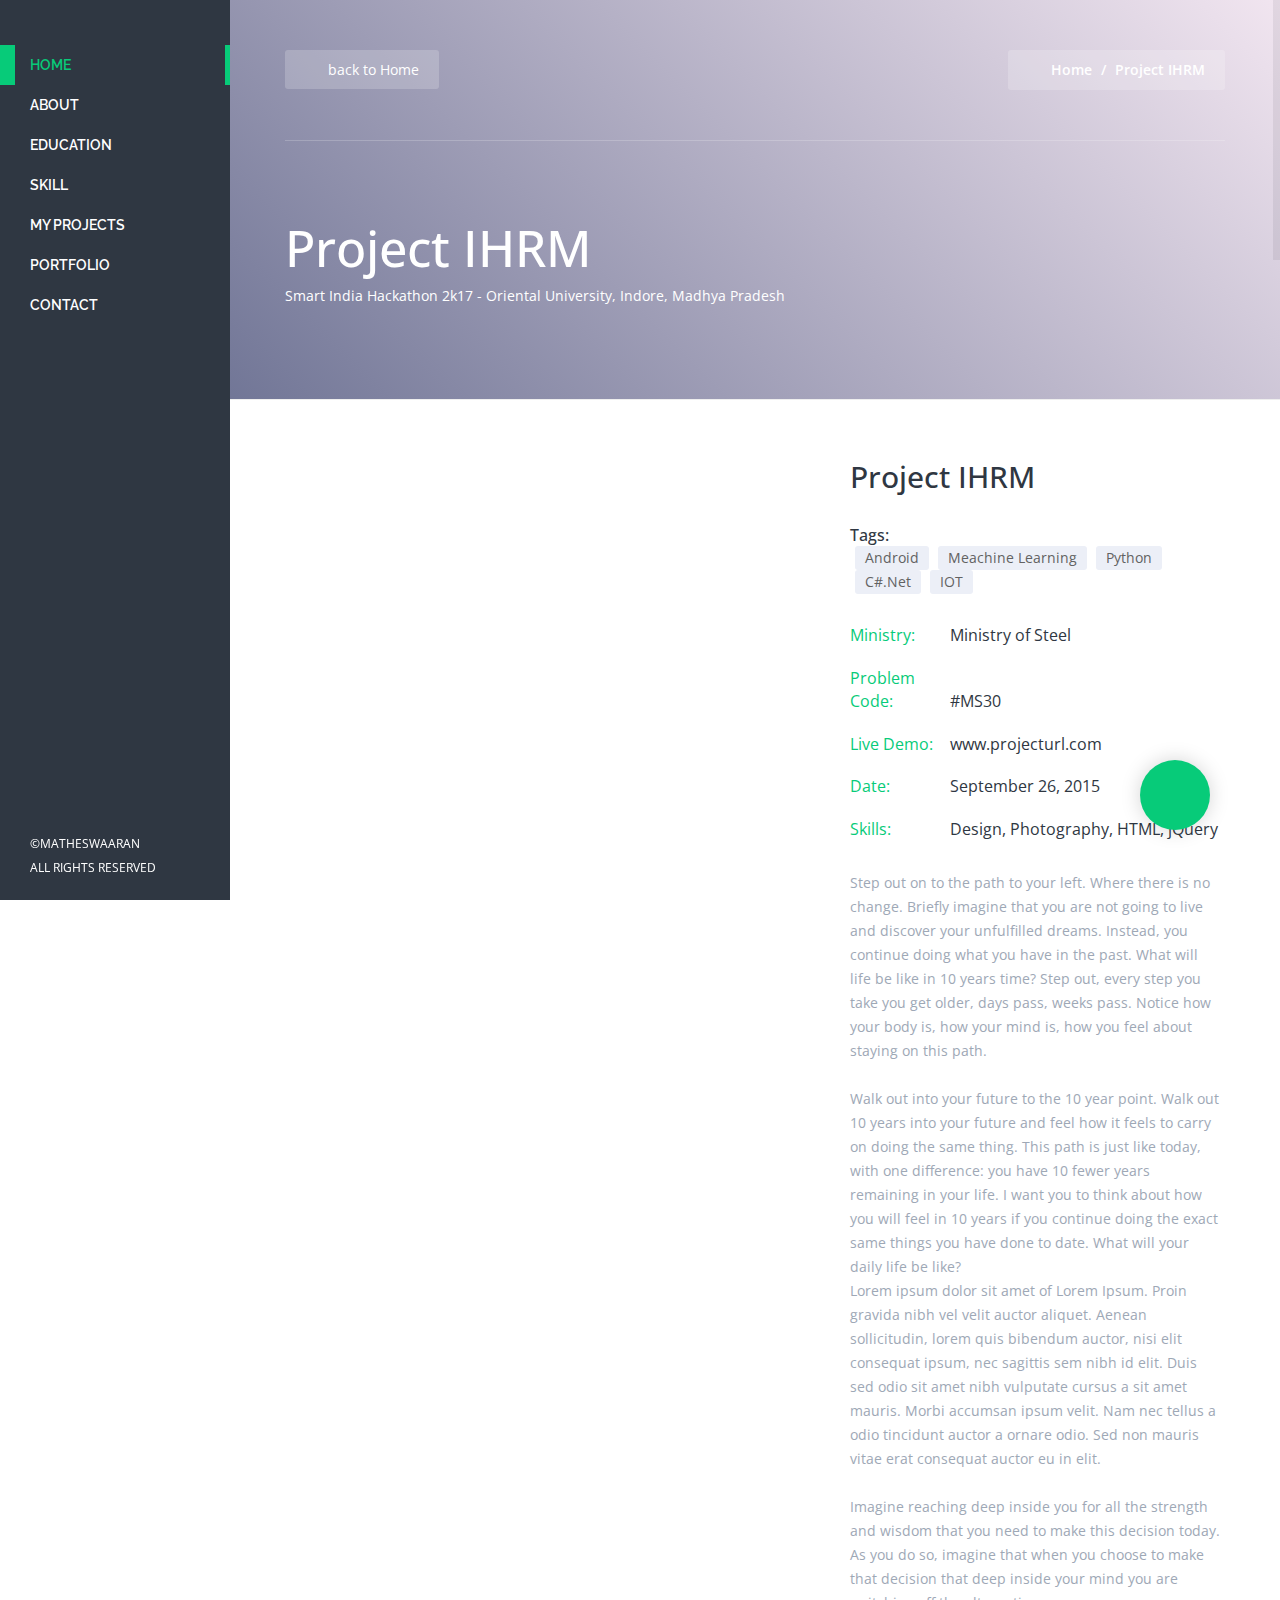
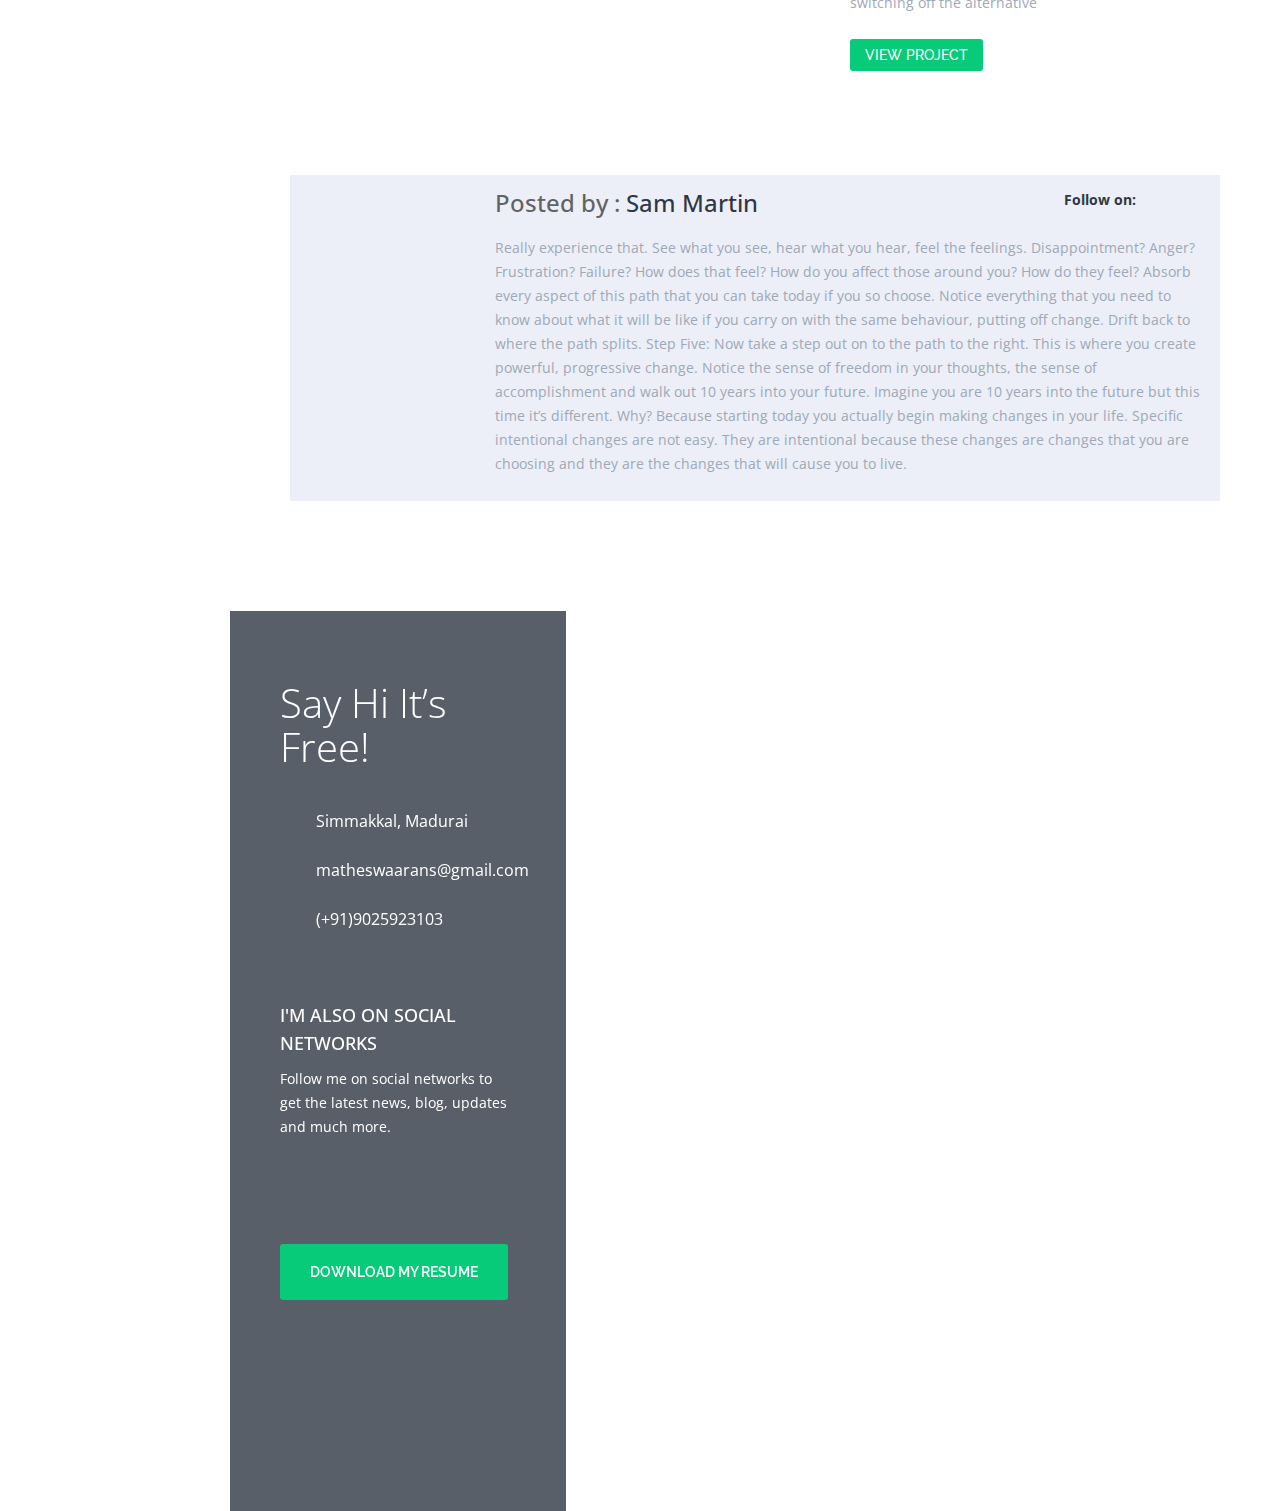
==== projectIHRM.html @ 5cf58665 "second page" ====
<!DOCTYPE html>
<html lang="en">

<!-- Mirrored from themes.potenzaglobal.net/sam-martin/it/layout-1/portfolio-single.html by HTTrack Website Copier/3.x [XR&CO'2014], Fri, 26 Aug 2016 17:16:32 GMT -->
<head>
<meta charset="utf-8">
<meta http-equiv="X-UA-Compatible" content="IE=edge">
<meta name="keywords" content="HTML5 Template" />
<meta name="description" content="Sam Martin - Personal Vcard Resume HTML Template" />
<meta name="author" content="potenzaglobalsolutions.com" />
<meta name="viewport" content="width=device-width, initial-scale=1, maximum-scale=1" />
<title> Project IHRM - All about Matheswaaran</title>
<!-- Favicon -->
<link rel="shortcut icon" href="images/icon.png" />
<!-- bootstrap -->
<link href="css/bootstrap.min.css" rel="stylesheet" type="text/css" />
<!-- google font -->
<link href='https://fonts.googleapis.com/css?family=Open+Sans:400,300,600,300italic,400italic,600italic,700,700italic,800,800italic' rel='stylesheet' type="text/css" />
<link href='https://fonts.googleapis.com/css?family=Raleway:400,100,100italic,200italic,200,300,300italic,400italic,500,500italic,600,600italic,700italic,900italic,900,800,700,800italic' rel='stylesheet' type="text/css" />
<!-- themify icon -->
<link href="css/themify-icons.css" rel="stylesheet" type="text/css" />
<!-- font-awesome  -->
<link href="css/font-awesome.min.css" rel="stylesheet" type="text/css" />
<!--  owl carousel -->
<link rel='stylesheet' href='css/owl.carousel.css'>
<!-- main style -->
<link href="css/style.css" rel="stylesheet" type="text/css" />
<!-- responsive -->
<link href="css/responsive.css" rel="stylesheet" type="text/css" />
<!-- Style customizer (Remove these two lines please) -->
<link href="#" data-style="styles" rel="stylesheet">
<link href="css/style-customizer.css" rel="stylesheet" type="text/css" />
</head>

<body>

<!--=================================
  loading -->
 <div id="loading">
  <div id="loading-center">
    <div id="loading-center-absolute">
      <div class="object" id="object_one"></div>
      <div class="object" id="object_two"></div>
      <div class="object" id="object_three"></div>
      <div class="object" id="object_four"></div>
  </div>
 </div>
</div>

<!--=================================
  loading -->


<!--=================================
  header -->
 
<div class="menu-responsive"><a href="#"> <b>Matheswaaran</b></a> <a id="menu-icon" class="but" href="#"><span class="ti-menu"></span> </a></div>
 <header id="left-header" class="header">
  <nav id="menu" class="navbar navbar-default">
    <div class="navbar-header">
      <!--<a class="navbar-brand" href="index.html"> <img id="logo_img" src="images/logo.png" alt=""> </a>-->
    </div>
    <div class="collapse navbar-collapse navbar-ex1-collapse">
      <ul id="navbar" class="nav navbar-nav">
        <li class="active"><a href="index.html">Home</a></li>
        <li><a href="index.html#about">About</a></li>
         <li><a href="index.html#education">Education</a></li>
         <li><a href="index.html#skill">Skill</a></li>
         <li><a href="index.html#my_projects">My Projects</a></li>
         <li><a href="index.html#portfolio">Portfolio</a></li>
         <li><a href="#contact" class="page-scroll">contact</a></li>
      </ul>
   </div> 
</nav>
<div class="menu-footer">
  <div class="social">
    <ul>
          <li><a href="https://www.facebook.com/matheswaaran" target="_blank"><i class="fa fa-facebook"></i></a></li>
          <li><a href="https://twitter.com/Matheswaaran_S" target="_blank"><i class="fa fa-twitter"></i></a></li>
          <li><a href="https://plus.google.com/u/0/+Matheswaaran" target="_blank"><i class="fa fa-google-plus"></i> </a></li>
          <li><a href="https://www.linkedin.com/in/matheswaaran" target="_blank"><i class="fa fa-linkedin"></i> </a></li>
          <li><a href="https://www.instagram.com/matheswaaran/" target="_blank"><i class="fa fa-instagram"></i> </a></li>
          <li><a href="https://www.github.com/Matheswaaran" target="_blank"><i class="fa fa-github"></i> </a></li>
    </ul>
  </div>
  <div class="copyright">
    <p>©Matheswaaran <br/> all rights reserved</p>
  </div>
 </div>
</header>

<!--=================================
  header -->


<!--=================================
  intro -->

<section class="content-scroller">  
  <div class="page-header bg gradient-01">
      <div class="container-fluid">
      <div class="row">
        <div class="top-bar clearfix">
          <div class="back-home pull-left">
            <a href="index.html"><span class="ti-angle-left"></span> back to Home</a>
          </div>
          <ul class="breadcrumb pull-right">
            <li><a href="index.html"><span class="ti-home"></span> Home</a></li>
            <li class="active">Project IHRM</li>        
          </ul>
        </div>
        <div class="page-header-title">
           <h1>Project IHRM</h1>
           <span>Smart India Hackathon 2k17 - Oriental University, Indore, Madhya Pradesh</span>
        </div>
       </div>
    </div>
  </div>
  
<!--=================================
  intro --> 

  
<!--=================================
  single portfolio --> 

  <section class="single-portfolio-post page-section-pt">
  <div class="container-fluid">
     <div class="row">
      <div class="col-lg-7 col-md-7">
           <div class="owl-carousel-1">
              <div class="item">
                 <img src="images/portfolio/ajay.jpg" alt="">
              </div>
              <div class="item">
                 <img src="images/portfolio/arivu.jpg" alt="">
              </div>
              <div class="item">
                 <img src="images/portfolio/naren.jpg" alt="">
              </div>
              <div class="item">
                 <img src="images/portfolio/naresh.jpg" alt="">
              </div>
           </div>
      </div>
      <div class="col-lg-5 col-md-5 clearfix">
         <div class="port-title">
            <h2>Project IHRM</h2>
         </div>
          <div class="tags-2">
            <h5>Tags:</h5>
            <ul>
              <li><a href="#">Android</a></li>
              <li><a href="#">Meachine Learning</a></li>
              <li><a href="#">Python</a></li>
              <li><a href="#">C#.Net</a></li>
              <li><a href="#">IOT</a></li>
            </ul>
          </div>
          <div class="port-meta clearfix">
            <ul>
              <li><b>Ministry:</b><span>Ministry of Steel</span></li>
              <li><b>Problem Code:</b><span>#MS30</span></li>
              <li><b>Live Demo: </b><span>www.projecturl.com</span></li>
              <li><b>Date: </b><span>September 26, 2015</span></li>
              <li><b>Skills: </b><span>Design, Photography, HTML, jQuery</span></li>
            </ul>
          </div>
          <div class="port-info">
              <p>Step out on to the path to your left. Where there is no change. Briefly imagine that you are not going to live and discover your unfulfilled dreams. Instead, you continue doing what you have in the past. What will life be like in 10 years time? Step out, every step you take you get older, days pass, weeks pass. Notice how your body is, how your mind is, how you feel about staying on this path. <br> <br>
              Walk out into your future to the 10 year point. Walk out 10 years into your future and feel how it feels to carry on doing the same thing. This path is just like today, with one difference: you have 10 fewer years remaining in your life. I want you to think about how you will feel in 10 years if you continue doing the exact same things you have done to date. What will your daily life be like?</p>

              <p>Lorem ipsum dolor sit amet of Lorem Ipsum. Proin gravida nibh vel velit auctor aliquet. Aenean sollicitudin, lorem quis bibendum auctor, nisi elit consequat ipsum, nec sagittis sem nibh id elit. Duis sed odio sit amet nibh vulputate cursus a sit amet mauris. Morbi accumsan ipsum velit. Nam nec tellus a odio tincidunt auctor a ornare odio. Sed non  mauris vitae erat consequat auctor eu in elit. <br> <br>

              Imagine reaching deep inside you for all the strength and wisdom that you need to make this decision today. As you do so, imagine that when you choose to make that decision that deep inside your mind you are switching off the alternative </p>
              <div class="button-small"><a href="#">View Project</a> </div>
              
           </div>
       </div>
    </div>
  <!--=================================-->
   <div class="row">
    <div class="col-ld-12 col-md-12">
      <div class="port-post clearfix">
       <div class="port-post-photo">
          <img src="images/my-photo.jpg" alt="">
        </div> 
        <div class="port-post-info">
          <h3 class="text-blue"><span>Posted by :</span> Sam Martin</h3>
          <div class="port-post-social pull-right">
            <strong>Follow on:</strong>
            <a href="#"><i class="fa fa-facebook"></i></a>
            <a href="#"><i class="fa fa-twitter"></i></a>
            <a href="#"><i class="fa fa-pinterest-p"></i></a>
          </div>
          <p>Really experience that. See what you see, hear what you hear, feel the feelings. Disappointment? Anger? Frustration? Failure? How does that feel? How do you affect those around you? How do they feel? Absorb every aspect of this path that you can take today if you so choose. Notice everything that you need to know about what it will be like if you carry on with the same behaviour, putting off change. Drift back to where the path splits. Step Five: Now take a step out on to the path to the right. This is where you create powerful, progressive change. Notice the sense of freedom in your thoughts, the sense of accomplishment and walk out 10 years into your future. Imagine you are 10 years into the future but this time it’s different. Why? Because starting today you actually begin making changes in your life. Specific intentional changes are not easy. They are intentional because these changes are changes that you are choosing and they are the changes that will cause you to live.</p>
        </div>
      </div>
     </div>
   </div>
 <!--=================================-->
  </div>
</section>

<!--=================================
  single portfolio --> 

  
<!--=================================
 contact --> 

<section id="contact" class="google-map white-bg page-section-pt">
 <div class="container-fluid">
  <div id="google-map">
   <div id="map-canvas"></div>
 </div>
 <div class="contact">  
  <h2>Say Hi It’s Free! </h2>
  <div class="address">
    <ul>
      <li><span class="ti-location-pin"></span> <p>Simmakkal, Madurai</p> </li>
      <li><span class="ti-marker-alt"></span> <p>matheswaarans@gmail.com</p></li>
      <li><span class="ti-mobile"></span> <p>(+91)9025923103</p></li>
    </ul>
  </div>
  <div class="social">
   <h4>I'm also on Social Networks</h4>
   <p>Follow me on social networks to get the latest news, blog, updates and much more.</p>
   <ul>
          <li><a href="https://www.facebook.com/matheswaaran" target="_blank"><i class="fa fa-facebook"></i></a></li>
          <li><a href="https://twitter.com/Matheswaaran_S" target="_blank"><i class="fa fa-twitter"></i></a></li>
          <li><a href="https://plus.google.com/+Matheswaaran" target="_blank"><i class="fa fa-google-plus"></i> </a></li>
          <li><a href="https://www.linkedin.com/in/matheswaaran" target="_blank"><i class="fa fa-linkedin"></i> </a></li>
          <li><a href="https://www.instagram.com/matheswaaran/" target="_blank"><i class="fa fa-instagram"></i> </a></li>
          <li><a href="https://www.github.com/Matheswaaran" target="_blank"><i class="fa fa-github"></i> </a></li>
    </ul>
  </div>
  <div class="button-large"><a href="https://tinyurl.com/matresume" target="_blank">Download my Resume</a></div>
 </div>
 <div class="contact-form">
   <div id="contact-wrapper">
    <div class="contact-content">
     <div id="formmessage">Success/Error Message Goes Here</div>
       <form class="form-horizontal" id="contactform"  name="contactform" method="post" action="php/sendEmail.php">
          <div class="contact-form">
            <h4>Drop me a line</h4>
            <p>Use this form to tell me about your project goals and needs. I will be in touch as soon as I can.<br> <br>*Required</p>
               <input id="name" type="text" placeholder="Name*"  name="name">
               <input id="email" type="email" placeholder="Email*" name="email">
               <input id="subject" type="text" placeholder="Subject*" name="subject">
               <textarea id="message" class="input-message" placeholder="Comment*" rows="7" name="message"></textarea>
             <input type="hidden" name="action" value="sendEmail"/>
            <button id="submit" name="submit" type="submit" value="Send" class="button-small"> Say Hello! </button>
          </div> 
        </form>
        <div id="ajaxloader" style="display:none"><img class="center-block" src="images/ajax-loader-white.gif" alt=""></div>
   </div>
   <a href="#" class="contact-toggle"><span class="ti-comments"></span></a>
  </div>
 </div>
 </div>
</section>

<!--=================================
 contact --> 


 <!--=================================
 color customizer
 
<div class="style-customizer closed">
  <div class="buy-button"> <a class="opener" href="#"><i class="fa fa-cog fa-spin"></i></a>  </div>
  <div class="clearfix content-chooser">
     <a target="_blank" class="button" href="https://themeforest.net/item/sam-martin-personal-vcard-resume-html-template/16795240">purchase now</a> 
      <h3>Color Schemes</h3>
      <p>Which theme color you want to use? Here are some predefined colors.</p>
      <ul class="styleChange clearfix">
        <li class="skin-default selected" title="Default" data-style="skin-default" ></li>
        <li class="skin-blue" title="Blue" data-style="skin-blue" ></li>
        <li class="skin-olive" title="Olive" data-style="skin-olive"></li>
        <li class="skin-gold" title="Gold" data-style="skin-gold"></li>
        <li class="skin-salmon" title="Salmon" data-style="skin-salmon"></li>
        <li class="skin-lime" title="Lime" data-style="skin-lime"></li>
        <li class="skin-pink" title="Pink" data-style="skin-pink" ></li>
        <li class="skin-yellow" title="Yellow" data-style="skin-yellow"></li>
      </ul>
      <h3>Layout Options</h3>
      <p>Which Layout options you want to use? Choose from below options.</p>
      <ul class="layout">
        <li><a href="index.html"><img class="img-responsive" src="images/color-customizer/layout-01.png" alt=""></a></li>
        <li><a href="http://themes.potenzaglobal.net/sam-martin/it/layout-2/index.html"><img class="img-responsive" src="images/color-customizer/layout-02.png" alt=""></a></li>
        <li><a href="http://themes.potenzaglobal.net/sam-martin/it/layout-3/index.html"><img class="img-responsive" src="images/color-customizer/layout-03.png" alt=""></a></li>
      </ul>
  </div>
</div>

 <!--=================================
 color customizer -->

</section> 


<!--=================================
 javascript --> 
 
<!-- jquery -->
<script type="text/javascript" src="js/jquery.min.js"></script>

<!-- modernizr -->
<script type="text/javascript" src="js/modernizr.min.js"></script>

<!-- Plugins -->
<script type="text/javascript" src='js/plugins.js'></script>

<!-- map script -->
<script src="http://maps.google.com/maps/api/js?sensor=false"></script>
<script type="text/javascript" src="js/map-scripts.js"></script>

<!-- style customizer  -->
<script type="text/javascript" src="js/style-customizer.js"></script>

<!-- custom -->
<script type="text/javascript" src="js/custom.js"></script>

</body>

<!-- Mirrored from themes.potenzaglobal.net/sam-martin/it/layout-1/portfolio-single.html by HTTrack Website Copier/3.x [XR&CO'2014], Fri, 26 Aug 2016 17:16:32 GMT -->
</html>
---- css/themify-icons.css ----
@font-face {
	font-family: 'themify';
	src:url('../fonts/themify9f24.eot?-fvbane');
	src:url('../fonts/themifyd41d.eot?#iefix-fvbane') format('embedded-opentype'),
		url('../fonts/themify9f24.woff?-fvbane') format('woff'),
		url('../fonts/themify9f24.ttf?-fvbane') format('truetype'),
		url('../fonts/themify9f24.svg?-fvbane#themify') format('svg');
	font-weight: normal;
	font-style: normal;
}

[class^="ti-"], [class*=" ti-"] {
	font-family: 'themify';
	speak: none;
	font-style: normal;
	font-weight: normal;
	font-variant: normal;
	text-transform: none;
	line-height: 1;

	/* Better Font Rendering =========== */
	-webkit-font-smoothing: antialiased;
	-moz-osx-font-smoothing: grayscale;
}

.ti-wand:before {
	content: "\e600";
}
.ti-volume:before {
	content: "\e601";
}
.ti-user:before {
	content: "\e602";
}
.ti-unlock:before {
	content: "\e603";
}
.ti-unlink:before {
	content: "\e604";
}
.ti-trash:before {
	content: "\e605";
}
.ti-thought:before {
	content: "\e606";
}
.ti-target:before {
	content: "\e607";
}
.ti-tag:before {
	content: "\e608";
}
.ti-tablet:before {
	content: "\e609";
}
.ti-star:before {
	content: "\e60a";
}
.ti-spray:before {
	content: "\e60b";
}
.ti-signal:before {
	content: "\e60c";
}
.ti-shopping-cart:before {
	content: "\e60d";
}
.ti-shopping-cart-full:before {
	content: "\e60e";
}
.ti-settings:before {
	content: "\e60f";
}
.ti-search:before {
	content: "\e610";
}
.ti-zoom-in:before {
	content: "\e611";
}
.ti-zoom-out:before {
	content: "\e612";
}
.ti-cut:before {
	content: "\e613";
}
.ti-ruler:before {
	content: "\e614";
}
.ti-ruler-pencil:before {
	content: "\e615";
}
.ti-ruler-alt:before {
	content: "\e616";
}
.ti-bookmark:before {
	content: "\e617";
}
.ti-bookmark-alt:before {
	content: "\e618";
}
.ti-reload:before {
	content: "\e619";
}
.ti-plus:before {
	content: "\e61a";
}
.ti-pin:before {
	content: "\e61b";
}
.ti-pencil:before {
	content: "\e61c";
}
.ti-pencil-alt:before {
	content: "\e61d";
}
.ti-paint-roller:before {
	content: "\e61e";
}
.ti-paint-bucket:before {
	content: "\e61f";
}
.ti-na:before {
	content: "\e620";
}
.ti-mobile:before {
	content: "\e621";
}
.ti-minus:before {
	content: "\e622";
}
.ti-medall:before {
	content: "\e623";
}
.ti-medall-alt:before {
	content: "\e624";
}
.ti-marker:before {
	content: "\e625";
}
.ti-marker-alt:before {
	content: "\e626";
}
.ti-arrow-up:before {
	content: "\e627";
}
.ti-arrow-right:before {
	content: "\e628";
}
.ti-arrow-left:before {
	content: "\e629";
}
.ti-arrow-down:before {
	content: "\e62a";
}
.ti-lock:before {
	content: "\e62b";
}
.ti-location-arrow:before {
	content: "\e62c";
}
.ti-link:before {
	content: "\e62d";
}
.ti-layout:before {
	content: "\e62e";
}
.ti-layers:before {
	content: "\e62f";
}
.ti-layers-alt:before {
	content: "\e630";
}
.ti-key:before {
	content: "\e631";
}
.ti-import:before {
	content: "\e632";
}
.ti-image:before {
	content: "\e633";
}
.ti-heart:before {
	content: "\e634";
}
.ti-heart-broken:before {
	content: "\e635";
}
.ti-hand-stop:before {
	content: "\e636";
}
.ti-hand-open:before {
	content: "\e637";
}
.ti-hand-drag:before {
	content: "\e638";
}
.ti-folder:before {
	content: "\e639";
}
.ti-flag:before {
	content: "\e63a";
}
.ti-flag-alt:before {
	content: "\e63b";
}
.ti-flag-alt-2:before {
	content: "\e63c";
}
.ti-eye:before {
	content: "\e63d";
}
.ti-export:before {
	content: "\e63e";
}
.ti-exchange-vertical:before {
	content: "\e63f";
}
.ti-desktop:before {
	content: "\e640";
}
.ti-cup:before {
	content: "\e641";
}
.ti-crown:before {
	content: "\e642";
}
.ti-comments:before {
	content: "\e643";
}
.ti-comment:before {
	content: "\e644";
}
.ti-comment-alt:before {
	content: "\e645";
}
.ti-close:before {
	content: "\e646";
}
.ti-clip:before {
	content: "\e647";
}
.ti-angle-up:before {
	content: "\e648";
}
.ti-angle-right:before {
	content: "\e649";
}
.ti-angle-left:before {
	content: "\e64a";
}
.ti-angle-down:before {
	content: "\e64b";
}
.ti-check:before {
	content: "\e64c";
}
.ti-check-box:before {
	content: "\e64d";
}
.ti-camera:before {
	content: "\e64e";
}
.ti-announcement:before {
	content: "\e64f";
}
.ti-brush:before {
	content: "\e650";
}
.ti-briefcase:before {
	content: "\e651";
}
.ti-bolt:before {
	content: "\e652";
}
.ti-bolt-alt:before {
	content: "\e653";
}
.ti-blackboard:before {
	content: "\e654";
}
.ti-bag:before {
	content: "\e655";
}
.ti-move:before {
	content: "\e656";
}
.ti-arrows-vertical:before {
	content: "\e657";
}
.ti-arrows-horizontal:before {
	content: "\e658";
}
.ti-fullscreen:before {
	content: "\e659";
}
.ti-arrow-top-right:before {
	content: "\e65a";
}
.ti-arrow-top-left:before {
	content: "\e65b";
}
.ti-arrow-circle-up:before {
	content: "\e65c";
}
.ti-arrow-circle-right:before {
	content: "\e65d";
}
.ti-arrow-circle-left:before {
	content: "\e65e";
}
.ti-arrow-circle-down:before {
	content: "\e65f";
}
.ti-angle-double-up:before {
	content: "\e660";
}
.ti-angle-double-right:before {
	content: "\e661";
}
.ti-angle-double-left:before {
	content: "\e662";
}
.ti-angle-double-down:before {
	content: "\e663";
}
.ti-zip:before {
	content: "\e664";
}
.ti-world:before {
	content: "\e665";
}
.ti-wheelchair:before {
	content: "\e666";
}
.ti-view-list:before {
	content: "\e667";
}
.ti-view-list-alt:before {
	content: "\e668";
}
.ti-view-grid:before {
	content: "\e669";
}
.ti-uppercase:before {
	content: "\e66a";
}
.ti-upload:before {
	content: "\e66b";
}
.ti-underline:before {
	content: "\e66c";
}
.ti-truck:before {
	content: "\e66d";
}
.ti-timer:before {
	content: "\e66e";
}
.ti-ticket:before {
	content: "\e66f";
}
.ti-thumb-up:before {
	content: "\e670";
}
.ti-thumb-down:before {
	content: "\e671";
}
.ti-text:before {
	content: "\e672";
}
.ti-stats-up:before {
	content: "\e673";
}
.ti-stats-down:before {
	content: "\e674";
}
.ti-split-v:before {
	content: "\e675";
}
.ti-split-h:before {
	content: "\e676";
}
.ti-smallcap:before {
	content: "\e677";
}
.ti-shine:before {
	content: "\e678";
}
.ti-shift-right:before {
	content: "\e679";
}
.ti-shift-left:before {
	content: "\e67a";
}
.ti-shield:before {
	content: "\e67b";
}
.ti-notepad:before {
	content: "\e67c";
}
.ti-server:before {
	content: "\e67d";
}
.ti-quote-right:before {
	content: "\e67e";
}
.ti-quote-left:before {
	content: "\e67f";
}
.ti-pulse:before {
	content: "\e680";
}
.ti-printer:before {
	content: "\e681";
}
.ti-power-off:before {
	content: "\e682";
}
.ti-plug:before {
	content: "\e683";
}
.ti-pie-chart:before {
	content: "\e684";
}
.ti-paragraph:before {
	content: "\e685";
}
.ti-panel:before {
	content: "\e686";
}
.ti-package:before {
	content: "\e687";
}
.ti-music:before {
	content: "\e688";
}
.ti-music-alt:before {
	content: "\e689";
}
.ti-mouse:before {
	content: "\e68a";
}
.ti-mouse-alt:before {
	content: "\e68b";
}
.ti-money:before {
	content: "\e68c";
}
.ti-microphone:before {
	content: "\e68d";
}
.ti-menu:before {
	content: "\e68e";
}
.ti-menu-alt:before {
	content: "\e68f";
}
.ti-map:before {
	content: "\e690";
}
.ti-map-alt:before {
	content: "\e691";
}
.ti-loop:before {
	content: "\e692";
}
.ti-location-pin:before {
	content: "\e693";
}
.ti-list:before {
	content: "\e694";
}
.ti-light-bulb:before {
	content: "\e695";
}
.ti-Italic:before {
	content: "\e696";
}
.ti-info:before {
	content: "\e697";
}
.ti-infinite:before {
	content: "\e698";
}
.ti-id-badge:before {
	content: "\e699";
}
.ti-hummer:before {
	content: "\e69a";
}
.ti-home:before {
	content: "\e69b";
}
.ti-help:before {
	content: "\e69c";
}
.ti-headphone:before {
	content: "\e69d";
}
.ti-harddrives:before {
	content: "\e69e";
}
.ti-harddrive:before {
	content: "\e69f";
}
.ti-gift:before {
	content: "\e6a0";
}
.ti-game:before {
	content: "\e6a1";
}
.ti-filter:before {
	content: "\e6a2";
}
.ti-files:before {
	content: "\e6a3";
}
.ti-file:before {
	content: "\e6a4";
}
.ti-eraser:before {
	content: "\e6a5";
}
.ti-envelope:before {
	content: "\e6a6";
}
.ti-download:before {
	content: "\e6a7";
}
.ti-direction:before {
	content: "\e6a8";
}
.ti-direction-alt:before {
	content: "\e6a9";
}
.ti-dashboard:before {
	content: "\e6aa";
}
.ti-control-stop:before {
	content: "\e6ab";
}
.ti-control-shuffle:before {
	content: "\e6ac";
}
.ti-control-play:before {
	content: "\e6ad";
}
.ti-control-pause:before {
	content: "\e6ae";
}
.ti-control-forward:before {
	content: "\e6af";
}
.ti-control-backward:before {
	content: "\e6b0";
}
.ti-cloud:before {
	content: "\e6b1";
}
.ti-cloud-up:before {
	content: "\e6b2";
}
.ti-cloud-down:before {
	content: "\e6b3";
}
.ti-clipboard:before {
	content: "\e6b4";
}
.ti-car:before {
	content: "\e6b5";
}
.ti-calendar:before {
	content: "\e6b6";
}
.ti-book:before {
	content: "\e6b7";
}
.ti-bell:before {
	content: "\e6b8";
}
.ti-basketball:before {
	content: "\e6b9";
}
.ti-bar-chart:before {
	content: "\e6ba";
}
.ti-bar-chart-alt:before {
	content: "\e6bb";
}
.ti-back-right:before {
	content: "\e6bc";
}
.ti-back-left:before {
	content: "\e6bd";
}
.ti-arrows-corner:before {
	content: "\e6be";
}
.ti-archive:before {
	content: "\e6bf";
}
.ti-anchor:before {
	content: "\e6c0";
}
.ti-align-right:before {
	content: "\e6c1";
}
.ti-align-left:before {
	content: "\e6c2";
}
.ti-align-justify:before {
	content: "\e6c3";
}
.ti-align-center:before {
	content: "\e6c4";
}
.ti-alert:before {
	content: "\e6c5";
}
.ti-alarm-clock:before {
	content: "\e6c6";
}
.ti-agenda:before {
	content: "\e6c7";
}
.ti-write:before {
	content: "\e6c8";
}
.ti-window:before {
	content: "\e6c9";
}
.ti-widgetized:before {
	content: "\e6ca";
}
.ti-widget:before {
	content: "\e6cb";
}
.ti-widget-alt:before {
	content: "\e6cc";
}
.ti-wallet:before {
	content: "\e6cd";
}
.ti-video-clapper:before {
	content: "\e6ce";
}
.ti-video-camera:before {
	content: "\e6cf";
}
.ti-vector:before {
	content: "\e6d0";
}
.ti-themify-logo:before {
	content: "\e6d1";
}
.ti-themify-favicon:before {
	content: "\e6d2";
}
.ti-themify-favicon-alt:before {
	content: "\e6d3";
}
.ti-support:before {
	content: "\e6d4";
}
.ti-stamp:before {
	content: "\e6d5";
}
.ti-split-v-alt:before {
	content: "\e6d6";
}
.ti-slice:before {
	content: "\e6d7";
}
.ti-shortcode:before {
	content: "\e6d8";
}
.ti-shift-right-alt:before {
	content: "\e6d9";
}
.ti-shift-left-alt:before {
	content: "\e6da";
}
.ti-ruler-alt-2:before {
	content: "\e6db";
}
.ti-receipt:before {
	content: "\e6dc";
}
.ti-pin2:before {
	content: "\e6dd";
}
.ti-pin-alt:before {
	content: "\e6de";
}
.ti-pencil-alt2:before {
	content: "\e6df";
}
.ti-palette:before {
	content: "\e6e0";
}
.ti-more:before {
	content: "\e6e1";
}
.ti-more-alt:before {
	content: "\e6e2";
}
.ti-microphone-alt:before {
	content: "\e6e3";
}
.ti-magnet:before {
	content: "\e6e4";
}
.ti-line-double:before {
	content: "\e6e5";
}
.ti-line-dotted:before {
	content: "\e6e6";
}
.ti-line-dashed:before {
	content: "\e6e7";
}
.ti-layout-width-full:before {
	content: "\e6e8";
}
.ti-layout-width-default:before {
	content: "\e6e9";
}
.ti-layout-width-default-alt:before {
	content: "\e6ea";
}
.ti-layout-tab:before {
	content: "\e6eb";
}
.ti-layout-tab-window:before {
	content: "\e6ec";
}
.ti-layout-tab-v:before {
	content: "\e6ed";
}
.ti-layout-tab-min:before {
	content: "\e6ee";
}
.ti-layout-slider:before {
	content: "\e6ef";
}
.ti-layout-slider-alt:before {
	content: "\e6f0";
}
.ti-layout-sidebar-right:before {
	content: "\e6f1";
}
.ti-layout-sidebar-none:before {
	content: "\e6f2";
}
.ti-layout-sidebar-left:before {
	content: "\e6f3";
}
.ti-layout-placeholder:before {
	content: "\e6f4";
}
.ti-layout-menu:before {
	content: "\e6f5";
}
.ti-layout-menu-v:before {
	content: "\e6f6";
}
.ti-layout-menu-separated:before {
	content: "\e6f7";
}
.ti-layout-menu-full:before {
	content: "\e6f8";
}
.ti-layout-media-right-alt:before {
	content: "\e6f9";
}
.ti-layout-media-right:before {
	content: "\e6fa";
}
.ti-layout-media-overlay:before {
	content: "\e6fb";
}
.ti-layout-media-overlay-alt:before {
	content: "\e6fc";
}
.ti-layout-media-overlay-alt-2:before {
	content: "\e6fd";
}
.ti-layout-media-left-alt:before {
	content: "\e6fe";
}
.ti-layout-media-left:before {
	content: "\e6ff";
}
.ti-layout-media-center-alt:before {
	content: "\e700";
}
.ti-layout-media-center:before {
	content: "\e701";
}
.ti-layout-list-thumb:before {
	content: "\e702";
}
.ti-layout-list-thumb-alt:before {
	content: "\e703";
}
.ti-layout-list-post:before {
	content: "\e704";
}
.ti-layout-list-large-image:before {
	content: "\e705";
}
.ti-layout-line-solid:before {
	content: "\e706";
}
.ti-layout-grid4:before {
	content: "\e707";
}
.ti-layout-grid3:before {
	content: "\e708";
}
.ti-layout-grid2:before {
	content: "\e709";
}
.ti-layout-grid2-thumb:before {
	content: "\e70a";
}
.ti-layout-cta-right:before {
	content: "\e70b";
}
.ti-layout-cta-left:before {
	content: "\e70c";
}
.ti-layout-cta-center:before {
	content: "\e70d";
}
.ti-layout-cta-btn-right:before {
	content: "\e70e";
}
.ti-layout-cta-btn-left:before {
	content: "\e70f";
}
.ti-layout-column4:before {
	content: "\e710";
}
.ti-layout-column3:before {
	content: "\e711";
}
.ti-layout-column2:before {
	content: "\e712";
}
.ti-layout-accordion-separated:before {
	content: "\e713";
}
.ti-layout-accordion-merged:before {
	content: "\e714";
}
.ti-layout-accordion-list:before {
	content: "\e715";
}
.ti-ink-pen:before {
	content: "\e716";
}
.ti-info-alt:before {
	content: "\e717";
}
.ti-help-alt:before {
	content: "\e718";
}
.ti-headphone-alt:before {
	content: "\e719";
}
.ti-hand-point-up:before {
	content: "\e71a";
}
.ti-hand-point-right:before {
	content: "\e71b";
}
.ti-hand-point-left:before {
	content: "\e71c";
}
.ti-hand-point-down:before {
	content: "\e71d";
}
.ti-gallery:before {
	content: "\e71e";
}
.ti-face-smile:before {
	content: "\e71f";
}
.ti-face-sad:before {
	content: "\e720";
}
.ti-credit-card:before {
	content: "\e721";
}
.ti-control-skip-forward:before {
	content: "\e722";
}
.ti-control-skip-backward:before {
	content: "\e723";
}
.ti-control-record:before {
	content: "\e724";
}
.ti-control-eject:before {
	content: "\e725";
}
.ti-comments-smiley:before {
	content: "\e726";
}
.ti-brush-alt:before {
	content: "\e727";
}
.ti-youtube:before {
	content: "\e728";
}
.ti-vimeo:before {
	content: "\e729";
}
.ti-twitter:before {
	content: "\e72a";
}
.ti-time:before {
	content: "\e72b";
}
.ti-tumblr:before {
	content: "\e72c";
}
.ti-skype:before {
	content: "\e72d";
}
.ti-share:before {
	content: "\e72e";
}
.ti-share-alt:before {
	content: "\e72f";
}
.ti-rocket:before {
	content: "\e730";
}
.ti-pinterest:before {
	content: "\e731";
}
.ti-new-window:before {
	content: "\e732";
}
.ti-microsoft:before {
	content: "\e733";
}
.ti-list-ol:before {
	content: "\e734";
}
.ti-linkedin:before {
	content: "\e735";
}
.ti-layout-sidebar-2:before {
	content: "\e736";
}
.ti-layout-grid4-alt:before {
	content: "\e737";
}
.ti-layout-grid3-alt:before {
	content: "\e738";
}
.ti-layout-grid2-alt:before {
	content: "\e739";
}
.ti-layout-column4-alt:before {
	content: "\e73a";
}
.ti-layout-column3-alt:before {
	content: "\e73b";
}
.ti-layout-column2-alt:before {
	content: "\e73c";
}
.ti-instagram:before {
	content: "\e73d";
}
.ti-google:before {
	content: "\e73e";
}
.ti-github:before {
	content: "\e73f";
}
.ti-flickr:before {
	content: "\e740";
}
.ti-facebook:before {
	content: "\e741";
}
.ti-dropbox:before {
	content: "\e742";
}
.ti-dribbble:before {
	content: "\e743";
}
.ti-apple:before {
	content: "\e744";
}
.ti-android:before {
	content: "\e745";
}
.ti-save:before {
	content: "\e746";
}
.ti-save-alt:before {
	content: "\e747";
}
.ti-yahoo:before {
	content: "\e748";
}
.ti-wordpress:before {
	content: "\e749";
}
.ti-vimeo-alt:before {
	content: "\e74a";
}
.ti-twitter-alt:before {
	content: "\e74b";
}
.ti-tumblr-alt:before {
	content: "\e74c";
}
.ti-trello:before {
	content: "\e74d";
}
.ti-stack-overflow:before {
	content: "\e74e";
}
.ti-soundcloud:before {
	content: "\e74f";
}
.ti-sharethis:before {
	content: "\e750";
}
.ti-sharethis-alt:before {
	content: "\e751";
}
.ti-reddit:before {
	content: "\e752";
}
.ti-pinterest-alt:before {
	content: "\e753";
}
.ti-microsoft-alt:before {
	content: "\e754";
}
.ti-linux:before {
	content: "\e755";
}
.ti-jsfiddle:before {
	content: "\e756";
}
.ti-joomla:before {
	content: "\e757";
}
.ti-html5:before {
	content: "\e758";
}
.ti-flickr-alt:before {
	content: "\e759";
}
.ti-email:before {
	content: "\e75a";
}
.ti-drupal:before {
	content: "\e75b";
}
.ti-dropbox-alt:before {
	content: "\e75c";
}
.ti-css3:before {
	content: "\e75d";
}
.ti-rss:before {
	content: "\e75e";
}
.ti-rss-alt:before {
	content: "\e75f";
}
---- css/style.css ----
/*

Template: Sam Martin - Personal Vcard Resume HTML Template
Author: potenzaglobalsolutions.com
Version: 1.0 
Design and Developed by: potenzaglobalsolutions.com

NOTE: This is main stylesheet of template, This file contains the styling for the actual Template. Please do not change anything here! write in a custom.css file if required!

*/


/*================================================
[  Table of contents  ]
================================================
 
:: General
:: Button 
:: loading
:: Intro bg
:: Header
:: About
:: Service
:: Resume
:: My skill
:: Language-skills 
:: Portfolio
:: Availability Calendar
:: Blog
:: Testimonials
:: Google-map
:: Contact
:: Contact popup
:: : Inner page 
:: : Blog page
:: : Blog signgle page
:: : Portfolio signgle page
:: : Error page

======================================
[ End table content ]
======================================*/


/*************************
        General
*************************/
html{ -webkit-tap-highlight-color:rgba(0,0,0,0); }
body { font-family: 'Open Sans', sans-serif; font-weight: normal; font-style: normal; font-size: 14px; margin: 0px; color: #2f3742; }
a, button, input { outline: medium none !important; -webkit-transition: all 0.5s ease-out 0s; -moz-transition: all 0.5s ease-out 0s; -ms-transition: all 0.5s ease-out 0s; -o-transition: all 0.5s ease-out 0s;
  transition: all 0.5s ease-out 0s; }
a:focus, a:hover { outline: medium none !important; text-decoration: none; -webkit-transition: all 0.5s ease-out 0s; -moz-transition: all 0.5s ease-out 0s; -ms-transition: all 0.5s ease-out 0s; -o-transition: all 0.5s ease-out 0s;
  transition: all 0.5s ease-out 0s;  }
ol, ul { padding: 0px; margin: 0px; }
li { list-style: none !important; }
p { font-size: 14px; color: #9ea8b6; line-height: 24px; }
/*selection*/
*::-moz-selection { background: #000; color: #ffffff; text-shadow: none; }
::-moz-selection { background: #000; color: #ffffff; text-shadow: none; }
::selection { background: #000; color: #ffffff; text-shadow: none; }
h1, h2, h3, h4, h5, h6 { color: #2f3742; }
h1 { font-size: 50px; }
h2 { font-size: 30px; }
h3 { font-size: 24px; }
h4 { font-size: 18px; }
h5 { font-size: 16px; }
h6 { font-size: 14px; }
 
/*************************
     button
*************************/
.button-large { padding: 0; margin-top: 30px; }
.button-large a { padding: 10px 30px; font-size: 18px; border-radius: 3px; font-weight: 600; background: #07cb79; color: #ffffff; text-transform: uppercase; font-family: 'Raleway', sans-serif;  }
.button-large a:hover { background: #2f3742; }
.button-small a { padding: 8px 15px; font-size: 14px; border-radius: 3px; font-weight: 500; background: #07cb79; color: #ffffff; text-transform: uppercase; font-family: 'Raleway', sans-serif;  }
.button-small a:hover { background: #2f3742; }
button.button-small { padding: 8px 15px; display: block; font-size: 14px; width: 100%; margin: 0px; border: 0px; border-radius: 3px; font-weight: 500; background: #464e5a; color: #ffffff; text-transform: uppercase; font-family: 'Raleway', sans-serif;  }
button.button-small:hover { background: #07cb79; }

/*******************************************
              loading
*******************************************/
 #loading { background-color: #000; height: 100%; width: 100%; position: fixed; z-index: 1; margin-top: 0px; top: 0px; left: 0px; bottom: 0px; overflow: hidden !important; right: 0px;
  z-index: 999999; }
#loading-center { width: 100%; height: 100%; position: relative; }
#loading-center-absolute { position: absolute; left: 50%; top: 50%; height: 50px; width: 50px; margin-top: -25px; margin-left: -25px; -ms-transform: rotate(45deg); -webkit-transform: rotate(45deg); -o-transform: rotate(45deg); transform: rotate(45deg); -ms-animation: loading-center-absolute 1.5s infinite; -moz-animation: loading-center-absolute 1.5s infinite;
  -o-animation: loading-center-absolute 1.5s infinite; -webkit-animation: loading-center-absolute 1.5s infinite; animation: loading-center-absolute 1.5s infinite; }
.object { width: 25px; height: 25px; background-color: #FFF; float: left; }
#object_one { -webkit-animation: object_one 1.5s infinite; -o-animation: object_one 1.5s infinite; -moz-animation: object_one 1.5s infinite; -ms-animation: object_one 1.5s infinite;  animation: object_one 1.5s infinite; }
#object_two { -webkit-animation: object_two 1.5s infinite; -o-animation: object_two 1.5s infinite; -ms-animation: object_two 1.5s infinite; -moz-animation: object_two 1.5s infinite;
  animation: object_two 1.5s infinite;  }
#object_three { -webkit-animation: object_three 1.5s infinite; -o-animation: object_three 1.5s infinite; -moz-animation: object_three 1.5s infinite; -ms-animation: object_three 1.5s infinite; animation: object_three 1.5s infinite; }
#object_four { -webkit-animation: object_four 1.5s infinite; -o-animation: object_four 1.5s infinite; -moz-animation: object_four 1.5s infinite; -ms-animation: object_four 1.5s infinite;
  animation: object_four 1.5s infinite;  }
@-webkit-keyframes loading-center-absolute {
  100% { -webkit-transform: rotate(-45deg); }
}
@keyframes loading-center-absolute {
  100% { transform:  rotate(-45deg); -webkit-transform:  rotate(-45deg); }
}
@-webkit-keyframes object_one {
  25% { -webkit-transform: translate(0,-50px) rotate(-180deg); }
  100% { -webkit-transform: translate(0,0) rotate(-180deg); }
}
@keyframes object_one {
  25% { transform: translate(0,-50px) rotate(-180deg); -webkit-transform: translate(0,-50px) rotate(-180deg);  } 
  100% { transform: translate(0,0) rotate(-180deg); -webkit-transform: translate(0,0) rotate(-180deg); }
}
@-webkit-keyframes object_two {
  25% { -webkit-transform: translate(50px,0) rotate(-180deg); }
  100% { -webkit-transform: translate(0,0) rotate(-180deg); }
}
@keyframes object_two {
  25% { transform: translate(50px,0) rotate(-180deg); -webkit-transform: translate(50px,0) rotate(-180deg);  } 
  100% { transform: translate(0,0) rotate(-180deg); -webkit-transform: translate(0,0) rotate(-180deg); }
}
@-webkit-keyframes object_three {
  25% { -webkit-transform: translate(-50px,0) rotate(-180deg); }
  100% { -webkit-transform: translate(0,0) rotate(-180deg); }
}

@keyframes object_three {
  25% { transform:  translate(-50px,0) rotate(-180deg); -webkit-transform:  translate(-50px,0) rotate(-180deg); } 
  100% { transform: translate(0,0) rotate(-180deg); -webkit-transform: rtranslate(0,0) rotate(-180deg); }
}
@-webkit-keyframes object_four {
  25% { -webkit-transform: translate(0,50px) rotate(-180deg); }
  100% { -webkit-transform: translate(0,0) rotate(-180deg); }
}
@keyframes object_four {
  25% { transform: translate(0,50px) rotate(-180deg); -webkit-transform: translate(0,50px) rotate(-180deg); } 
  100% { transform: translate(0,0) rotate(-180deg); -webkit-transform: translate(0,0) rotate(-180deg); }
}

/*************************
     intro-bg
*************************/
.white-bg { background: #ffffff; }
.page-section { padding: 60px 0px; }
.page-section-pt { padding: 60px 0px 0; }
.page-section-pb { padding: 0px 0px 60px; }
.container-fluid { padding: 0px 60px; }
.content-scroller { margin-left: 230px; }

/*************************
    header
*************************/
.menu-responsive { display: none; }
.navbar{overflow-y: scroll;  overflow-x: hidden;   height: 100%;}
.header { position: fixed; overflow: visible; display: block; left: 0px; width: 230px; height: 100%; top: 0px; z-index: 999; background: #2f3742;padding-bottom: 110px; }
/*menu*/
.navbar-collapse { height: auto; border-top: 0; box-shadow: none; max-height: none; padding-left:0; padding-right:0; }
.navbar-collapse.collapse { display: block !important; width: auto !important; padding-bottom: 0; overflow: visible !important; }
.navbar-collapse.in { overflow-x: visible; }
.navbar { max-width:230px; margin-right: 0; margin-left: 0; }	
.navbar-nav,
.navbar-nav > li,
.navbar-left,
.navbar-right,
.navbar-header { float:none !important; }
.navbar-right .dropdown-menu {left:0;right:auto;}
.navbar-collapse .navbar-nav.navbar-right:last-child { margin-right: 0;  }
.navbar-header { margin: 10px 10px 35px 10px; }
.navbar-brand { height: inherit; }
.navbar-brand>img { height: 180px; }
.navbar-default { background: transparent; border: 0px; }
.navbar-default .navbar-nav > li > a { font-size: 14px; text-transform: uppercase; color: #ffffff; font-family: 'Raleway', sans-serif; font-weight: 600; padding: 10px 15px 10px 30px; border-right: 0px solid transparent; }
.navbar-default .navbar-nav > li > a:focus, .navbar-default .navbar-nav > li > a:hover { color: #ffffff; }
.navbar-default .navbar-nav>li>a.active, .navbar-default .navbar-nav>li>a:hover { background: transparent; color: #07cb79; box-shadow: 15px 0px 0px 0px #07cb79 inset; border-right: 5px solid #07cb79;}
.navbar-default .navbar-nav > .active > a, .navbar-default .navbar-nav > .active > a:focus, .navbar-default .navbar-nav > .active > a:hover { background: transparent; color: #07cb79; box-shadow: 15px 0px 0px 0px #07cb79 inset; border-right: 5px solid #07cb79; }
.navbar-default .navbar-nav>.open>a, .navbar-default .navbar-nav>.open>a:focus, .navbar-default .navbar-nav>.open>a:hover { background: transparent; color: #07cb79; }
.navbar-default .dropdown-menu { left: 24px; background: #f4f5f6; box-shadow: none; border: 0px; }
.navbar-default .dropdown-menu:before { width: 0; height: 0; border-style: solid; border-width: 0 7px 7px 7px; border-color: transparent transparent #ffffff transparent; position: absolute; top: -7px; left: 16px; content: ""; }
.navbar-nav>li>.dropdown-menu { border-radius: 3px; }
.navbar-nav>li>.dropdown-menu li a { line-height: 26px; font-size: 14px; }
.dropdown-menu>li>a:focus, .dropdown-menu>li>a:hover { background: transparent; color: #07cb79; }
.dropdown-menu>.active>a, .dropdown-menu>.active>a:focus, .dropdown-menu>.active>a:hover { color: #07cb79; background: transparent; }
/*menu-footer*/
.menu-footer { position: absolute; bottom: 0px; left: 0px; right: 0px; width: 100%; text-align: left; margin: 20px 20px 20px 30px; }
.menu-footer .social { margin-bottom: 14px; }
.menu-footer .social ul li { display: inline-block; }
.menu-footer .social ul li a { display: block; font-size: 14px; padding-right:15px; color: #ffffff; }
.menu-footer .social ul li a:hover { color: #07cb79; }
.menu-footer .copyright p { color: #fff; font-size: 12px; text-transform: uppercase; margin-bottom: 0;}

/*************************
          intro-bg
*************************/
.intro-bg { background-size: cover !important; background-repeat: no-repeat; background-position: center; bottom; position: relative; height: 100vh; width: 100%; }
.intro { display: table; width: 100%; height: 100%; position: relative; }
.intro-content { display: table-cell; height: 100%; vertical-align: middle;  } 
.content-left {  padding-left: 7%; } 
.intro-content h1 { font-size: 72px; color: #ffffff; font-weight: bold; text-transform: uppercase; font-weight: 700; font-family: 'Raleway', sans-serif; }
.intro-content h1 span { font-size: 30px; display: block; font-family: 'Raleway', sans-serif; font-weight: 600; }
#typer { height: 40px; }
#typer h2 { font-size: 28px; color: #ffffff; font-weight: 600; text-transform: uppercase; font-family: 'Raleway', sans-serif; }
/*scroll-down*/
.scroll-down { text-align: center; width: 34px; height: 58px; display: inline-block; border-radius: 20px; border:3px solid #fff; position: absolute; left: 50%; bottom: 60px;
margin-left: -17px; line-height: 50px; }
.scroll-down i { height: 10px;  width: 4px; background: #fff; display: inline-block; border-radius: 3px; -webkit-animation-name:fadebounce;  -moz-animation-name:fadebounce; -ms-animation-name:fadebounce; -o-animation-name:fadebounce; animation-name:fadebounce; -webkit-animation-duration:3s; -moz-animation-duration:3s; -ms-animation-duration:3s; -o-animation-duration:3s;
 animation-duration:3s; -webkit-animation-iteration-count:infinite; -moz-animation-iteration-count:infinite; -ms-animation-iteration-count:infinite; -o-animation-iteration-count:infinite;
 animation-iteration-count:infinite; } 
@-moz-keyframes fadebounce {
0% { -moz-transform:translateY(0); transform:translateY(0); opacity:1; }
50% { -moz-transform:translateY(25px); transform:translateY(25px); opacity:1; }
100% { -moz-transform:translateY(0); transform:translateY(0); opacity:1; }
}
@-webkit-keyframes fadebounce {
0% { -webkit-transform:translateY(0); transform:translateY(0); opacity:1; }
50% { -webkit-transform:translateY(25px); transform:translateY(25px); opacity:1; }
100% { -webkit-transform:translateY(0); transform:translateY(0); opacity:1; }
}
@-o-keyframes fadebounce {
0% { -o-transform:translateY(0); transform:translateY(0); opacity:1; }
50% {-o-transform:translateY(25px);transform:translateY(25px);opacity:1; }
100% {-o-transform:translateY(0);transform:translateY(0);opacity:1; }
}
@-ms-keyframes fadebounce {
0% { -ms-transform:translateY(0); transform:translateY(0); opacity:1; }
50% {-ms-transform:translateY(25px);transform:translateY(25px);opacity:1; }
100% {-ms-transform:translateY(0); transform:translateY(0); opacity:1; }
}
@keyframes fadebounce {
0% { transform:translateY(0); opacity:1; }
50% {transform:translateY(25px);opacity:1; }
100% {transform:translateY(0);opacity:1; }
}

/*************************
          about
*************************/
/*section-title*/
.section-title { position: relative; display: block; margin-bottom: 80px; }
.section-title-name { position: relative; z-index: 9; }
.section-title-name h2 { font-size: 38px; color: #2f3742; font-weight: 600; margin-top: 4px; }
.section-title-name span {  background: #07cb79; display: inline-block; font-size: 16px; color: #ffffff; padding: 6px 20px; }
.title-name-gray { position: absolute; left: 160px; top: 0px; }
.title-name-gray strong { font-size: 100px; font-style: italic; font-weight: bold; color: rgba(247, 248, 249, 0.7); margin: 0px; line-height: 68px; }
/*block-contact*/
/*.about{ margin-top: 60px; }*/
.about .section-title { margin-bottom: 20px; }
.about-social { background: #07cb79; padding: 15px 10px; text-align: center; }
.about-social ul { padding: 0px; margin: 0px; }
.about-social ul li { display: inline-block; }
.about-social ul li a { display: block; margin: 0px 5px; width: 40px; height: 40px; background: #00b569; color: #ffffff; line-height: 40px; text-align: center; border-radius: 50%; font-size: 14px; }
.about-social ul li a:hover { background: #2f3742; }
/*my-contact*/
.my-contact { margin-top: 50px }
.my-contact .contact-icon { float: left; margin-right: 25px; }
.my-contact .contact-icon span { font-size: 30px; line-height: 46px; }
.my-contact .contact-info { display: table-cell; }
.my-contact .contact-info h4 { font-size: 20px; font-weight: bold; text-transform: capitalize; margin-top: 0px; margin-bottom: 5px; }
.my-contact .contact-info p { font-weight: 600; font-size: 16px;}
.about-block p { margin-top: 30px;  }
.about-block p { font-size: 16px; font-style: italic; line-height: 30px; }
.about-block p b { color: #2f3742; }

/*************************
          service
*************************/
.service-block { position: relative; overflow: hidden; margin-right: 30px; }
.service-block span { font-size: 50px; color: #a1aab6; display: block; margin-bottom: 30px; }
.service-block h2 { text-transform: capitalize; font-weight: 500; margin-bottom: 30px }
.service-block p { margin-bottom: 60px; }
.service-block .contact-button { height: 5px; position: absolute; bottom: 0; left: 0px; right: 0px; background: #07cb79; transition: all 0.3s ease-in-out;   -webkit-transition: all 0.3s ease-in-out; -o-transition: all 0.3s ease-in-out; -moz-transition: all 0.3s ease-in-out; -ms-transition: all 0.3s ease-in-out; }
.service-block .contact-button:hover { background: #2f3742; }
.service-block .contact-button a span { font-size: 16px; display: inline-block; margin-bottom: 0px; color: #fff; line-height: 100px; padding: 0px 20px; transition: all 0.9s ease-in-out;   -webkit-transition: all 0.9s ease-in-out; -o-transition: all 0.9s ease-in-out; -moz-transition: all 0.9s ease-in-out; -ms-transition: all 0.9s ease-in-out; }
.service-block:hover .contact-button { height: 40px; }
.service-block:hover .contact-button a span { line-height: 40px; }

/*************************
          Resume
*************************/
.resume .section-title { margin-bottom: 50px; }
.resume .section-title h2 { margin-bottom: 0px; }
.resume h2 { font-weight: 600; margin-bottom: 50px; }
.resume-block { margin-bottom: 50px; }
.resume-block .resume-icon { float: left; margin-right: 30px; }
.resume-block .resume-icon  span { font-size: 40px; color: #9ea8b6; line-height: 50px; }
.resume-block .resume-name { display: table-cell; }
.resume-block .resume-name h3 { margin-top: 0px; margin-bottom: 5px; color: #07cb79; font-weight: 600; }
.resume-block .resume-name span { color: #9ea8b6; font-weight: 600; font-size: 18px; }
.resume-block .resume-info h3 { margin-top: 0px; color: #2f3742; font-weight: 600; margin-bottom: 20px; }
.resume-block.clearfix { margin-bottom: 0px; }
.resume-block.clearfix .resume-info p { margin-bottom: 0px; }

 /*************************
          my-skill
*************************/
.my-skill .section-title .title-name-gray { left: 110px; }
.my-skill h2 { font-weight: 600; margin-top: 0px; }
.skill-content span { font-weight: 600; font-size: 20px; color: #9ea8b6; line-height: 30px; margin-bottom: 30px; display: block; margin-top: 20px; }
.skill-content p { border-left: 3px solid #07cb79; padding-left: 20px; font-style: italic; }
/*skill*/
.skill li {position: relative; margin-bottom: 55px; font-size:18px; text-transform: capitalize; color: #9ea8b6; font-weight: 600; }
.skill .bar_container,  .bar { position: absolute; left: 0px; height: 14px; content: ""; top:30px;}
.skill .bar_container { bottom: 0px; width: 100%; background-color: transparent; text-align: right; background: #f8f9fa; }
.skill .bar {top: 0px; background: #07cb79 !important; }
.skill .pct { position: absolute; top: -30px; right: 0; opacity: 0; transition: opacity 0.3s linear; color: #9ea8b6 !important; }
 /*skill-chart */
.skill-chart { margin-top: 80px; margin-left: 3px; }
.skill-chart .skill-chart-item { margin-bottom: 8px; height: 45px;  background: #9ea8b6; border-radius: 2px; opacity: 0.8; overflow: hidden; white-space: nowrap; }
.skill-chart .skill-chart-item p { color: #9ea8b6; font-size: 14px; line-height: 45px; padding-left: 15px; }
.skill-chart .skill-chart-expand { margin-top: 20px; }
.skill-chart .skill-chart-expand:before { display: block; position: relative; content: ""; width: 100%; height: 1px;  margin-bottom: -10px; background: #9ea8b6; }
.skill-chart .skill-chart-expand .expand { display: inline-block; float: left; width: 25%; }
.skill-chart .skill-chart-expand .expand p { color: #9ea8b6; font-size: 14px; }
.skill-chart .skill-chart-expand .expand:before { display: block; position: relative; content: ""; width: 1px; height: 10px; margin: auto; margin-bottom: 5px; background: #9ea8b6; }
.skill-chart .skill-chart-expand .expand.expand-left:before { margin-left: 0; }
.skill-chart .skill-chart-expand .expand.expand-right { text-align: right; }
.skill-chart .skill-chart-expand .expand.expand-right:before { margin-right: 0; }

 /*************************
    language-skills 
*************************/
.language-skills { margin-top: 50px; }
.language-skills h2 { margin-bottom: 30px; }
.chart { position: relative; display: inline-block; width: 150px; height: 150px; margin-top: 50px; margin-bottom: 20px; text-align: center; }
.chart canvas { position: absolute; top: 0; left: 0; }
.percent { display: inline-block; line-height: 150px; font-size: 36px; font-weight: 600; z-index: 2; color: #9ea8b6; }
.percent:after { content: '%';  margin-left: 0.1em; font-size: .8em; }
 .chart-bar { position: relative;  }
 .chart-bar h3 { display: inline-block; font-weight: 600; color: #9ea8b6; line-height: 36px; vertical-align: middle; margin-top: 0px; padding-left: 20px; }
 /*knowledge*/
.knowledge { margin-top: 50px; }
.knowledge h2 { margin-bottom: 20px; } 
.knowledge p { margin-bottom: 20px; }
.knowledge ul { padding: 0px; margin: 0px; }
.knowledge ul li { line-height: 40px; font-size: 18px; color: #2f3742; display: table; }
.knowledge ul li span { padding-right: 15px; color: #07cb79; display: table-cell; }

 /*************************
        portfolio
*************************/
.portfolio { overflow: hidden; }
.isotope-filters { display: table; margin-bottom: 30px; margin-left: 8px; }
.isotope-filters  button {  border:none; margin: 2px; cursor: pointer; color: #2f3742; font-size: 20px; font-weight: 600; background: transparent; text-transform: capitalize; transition:all 0.3s ease-in-out; -webkit-transition:all 0.3s ease-in-out; -o-transition:all 0.3s ease-in-out; -ms-transition:all 0.3s ease-in-out; -webkit-transition:all 0.3s ease-in-out; padding
	: 8px 0px; box-shadow: 0 3px 0 0 transparent;  }
.isotope-filters  button span { color: #2f3742; padding:0px 20px; }
.isotope-filters  button:focus { outline: none;  outline-style: none; outline-offset:0; }
.isotope-filters  button.active, .isotope-filters  button:hover { background: transparent; color: #07cb79; }
.grid-item { background: #fff; color: #fff; width: auto; border: 0; }
.grid-item img {-webkit-transition: transform 0.35s; -ms-transition: transform 0.35s; -moz-transition: transform 0.35s; -o-transition: transform 0.35s; transition: transform 0.35s; width: 100%; }
.full-screen .grid-item { padding: 10px 10px; width: 25%; }
/*hover portfolio*/
.portfolio-item .item-info a { margin: 0; padding: 0; color: #fff; font-weight: 100; text-transform: capitalize; line-height: 30px; margin-bottom: 15px; display: block; font-size: 24px;
}
.portfolio-item .item-info a:hover { color: #07cb79; }
.portfolio-item .item-info span { color: #07cb79; font-size: 14px; text-transform: capitalize; }
.portfolio-item .item-info .item-link { position: absolute; bottom: 20px; right: 20px;  }
.portfolio-item .item-info .item-link a { margin-bottom: 0px; text-align: center; padding: 8px 13px; font-size: 16px; border-radius: 3px; display: inline-block; background: #07cb79; color: #fff; line-height: 24px; }
.portfolio-item .item-info .item-link a:hover { background: #ffffff; color: #07cb79; }
.portfolio-item .item-info a span { color: #fff; transition: all 0.5s ease-in-out; -webkit-transition: all 0.5s ease-in-out; -o-transition: all 0.5s ease-in-out;  -ms-transition: all 0.5s ease-in-out; -moz-transition: all 0.5s ease-in-out;  }
.portfolio-item .item-info a:hover span { color: #07cb79; }
.portfolio-item .item { -webkit-perspective: 1700px; -moz-perspective: 1700px; perspective: 1700px; -webkit-perspective-origin: 0 50%; -moz-perspective-origin: 0 50%; perspective-origin: 0 50%; }
.portfolio-item .item-hover { -webkit-transform-style: preserve-3d; -moz-transform-style: preserve-3d; transform-style: preserve-3d; }
.portfolio-item .item-hover .item-inner { overflow: hidden; }
.portfolio-item .item-hover img { -webkit-transition: -webkit-transform 0.4s; -moz-transition: -moz-transform 0.4s; transition: transform 0.4s; }
.no-touch .portfolio-item .item-hover:hover img,
.portfolio-item .item-hover.cs-hover img { -webkit-transform: translateX(25%); -moz-transform: translateX(25%); -ms-transform: translateX(25%); transform: translateX(25%); }
.portfolio-item .item-info { position: absolute; top: 0; left: 0; padding: 20px; background: #2f3742; color: #07cb79; height: 100%; width: 50%; opacity: 0; -webkit-backface-visibility: hidden; -moz-backface-visibility: hidden; backface-visibility: hidden; -webkit-transform-origin: 0 0; -moz-transform-origin: 0 0; transform-origin: 0 0; -webkit-transform: rotateY(-90deg); -moz-transform: rotateY(-90deg); transform: rotateY(-90deg); -webkit-transition: -webkit-transform 0.4s, opacity 0.1s 0.3s; -moz-transition: -moz-transform 0.4s, opacity 0.1s 0.3s; transition: transform 0.4s, opacity 0.1s 0.3s; }
.no-touch .portfolio-item .item-hover:hover .item-info,
.portfolio-item .item-hover.cs-hover .item-info { opacity: 1; -webkit-transform: rotateY(0deg); -moz-transform: rotateY(0deg); transform: rotateY(0deg); -webkit-transition: -webkit-transform 0.4s, opacity 0.1s; -moz-transition: -moz-transform 0.4s, opacity 0.1s; transition: transform 0.4s, opacity 0.1s; }
.mfp-bg { background: rgba(0, 0, 0, 0.6); background: -webkit-gradient(linear, left top, left bottom, color-stop(0%, #131b51), color-stop(100%, #e8d4e6)); background: -webkit-linear-gradient(-315deg, #131b51 0%, #e8d4e6 100%);  background: -webkit-linear-gradient(45deg, #131b51 0%, #e8d4e6 100%);  background: linear-gradient(45deg, #131b51 0%, #e8d4e6 100%);
  opacity: 0.8;  filter: alpha(opacity=80); }

 /*************************
   Availability Calendar
*************************/
.main-calendar { background: #f8f9fa; padding: 30px; }
.clr{clear:both; font-size:0; height:0;}
.date-area{background:#07cb79; color:#fff; margin-bottom:22px; padding:35px 20px; text-align:center; text-transform:uppercase; font-family:Arial, Helvetica, sans-serif;}
.date-area > .day, .date-area > .month{font-size:20px; line-height:100px; vertical-align:top; width:33.3333%; float:left; text-align:center;}
.date-area > .date{background:#ffffff; font-size:80px; color:#07cb79; min-height:100px; font-weight:600; line-height:100px; width:33.3333%; float:left; text-align:center;}
.dateinfo .block{font-family:Arial, Helvetica, sans-serif; color:#999999; font-size:16px; line-height:25px; margin:20px 0;}
.dateinfo .block > span{width:25px; height:25px; display:inline-block; background:#000000; border-radius:3px; margin-right:10px; vertical-align:top;}
.dateinfo .block > .today{background-color:#07cb79;}
.dateinfo .block > .not-ava{background-color:#c6c6c6;}
table.ui-datepicker-calendar tbody td.highlight  a {   background: #c6c6c6;   color: #ffffff; }
.dateinfo .block > .available{background-color:#ffffff;}
.ui-datepicker-today{background-color:#07cb79; background-color:#07cb79;}
.ui-datepicker-today .ui-state-highlight{background-color:#c6c6c6; border-color:#c6c6c6; background-image:none; color:#ffffff;}
.semi a{background-color:#ffd974 !important; border-color:#ffd974 !important; background-image:none !important;   color:#ffffff !important;}
.not-ava a{background-color:#c6c6c6 !important; border-color:#c6c6c6 !important; background-image:none !important;   color:#ffffff !important;}
.on-vacation a{background-color:#c6c6c6 !important; border-color:#c6c6c6 !important; background-image:none !important;   color:#ffffff !important;}
 
/*ui-datepicker*/
.ui-widget-content { background: transparent; border: none; border-radius: 0px; }
.ui-datepicker { width: 100%; }
.ui-datepicker td { padding: 0px; }
.ui-datepicker td span, .ui-datepicker td a { padding: 1em; text-align: center; background: transparent; font-size: 18px; font-weight: bold; }
.ui-state-default, .ui-widget-content .ui-state-default, .ui-widget-header .ui-state-default { background: transparent; border: 0px; }
.ui-widget-header { background: transparent; border: 0px; }
.ui-datepicker .ui-datepicker-title { padding: 0em 1em 2em; }
.ui-datepicker th { padding: 1em 1em 2em; text-transform: uppercase; }
.ui-datepicker .ui-datepicker-next:before { content: "\f101"; width: 20px; height: 20px; margin-top: 0; position: absolute; top: 0%; right: 20px; font-family: 'FontAwesome';
  speak: none; font-style: normal; font-weight: normal; font-variant: normal; text-transform: none; font-size: 20px; line-height: 20px; text-align: center; color: #2f3742;
   }
.ui-datepicker .ui-datepicker-prev:before { content: "\f100"; width: 20px; height: 20px; margin-top: 0; position: absolute; top: 0%; right: 20px; font-family: 'FontAwesome';
  speak: none; font-style: normal; font-weight: normal; font-variant: normal; text-transform: none; font-size: 20px; line-height: 20px; text-align: center; color: #2f3742;
   }
.ui-datepicker .ui-datepicker-prev { left: 56px; }
.ui-datepicker .ui-datepicker-next { right: 28px; }
.ui-datepicker .ui-datepicker-title { line-height: 0.8em; }

/*************************
         blog
*************************/
.blog-block .blog-image { position: relative; }
.blog-block .blog-image .blog-date { position: absolute; left: 20px; top: 20px; }
.blog-block .blog-image .blog-date span { background: #07cb79; padding: 10px 15px; text-align: center; font-weight: 600; font-size: 16px; text-transform: uppercase; color: #ffffff; display: block; }
.blog-info { margin: -25px 10px 10px 10px; background: #f8f9fa; padding: 20px; position: relative; }
.blog-info .blog-meta span { color: #9ea8b6; display: inline-block; padding-right: 4px; }
.blog-info .blog-meta p { display: inline-block; font-size: 14px; font-weight: 600; color: #2f3742; padding-right: 12px; margin-bottom: 0px; }
.blog-info .blog-meta p:nth-child(3) { padding-right: 0px; }
.blog-info .blog-meta p a { color: #2f3742; }
.blog-info .blog-meta p a:hover { color: #07cb79; }
.blog-info .blog-content { margin-top: 20px; }
.blog-info .blog-content a { font-size: 26px; font-weight: 200; text-transform: capitalize; color: #2f3742; margin-bottom: 15px; display: block; }
.blog-info .blog-content a:hover { color: #07cb79; }
.blog-bottom .button-small { display: inline-block; }
.blog-bottom .button-small a { color: #fff; display: inline-block; font-size: 13px;	 text-transform: capitalize; font-weight: 600; margin-bottom: 0px; }
.blog-bottom .button-small a:hover { color: #fff; }
.blog-bottom { margin-top: 20px; }
.blog-bottom .social { display: inline-block;  }
.blog-bottom .social ul li { display: inline-block; line-height: 0px; }
.blog-bottom .social ul li a { font-size: 14px; color: #9ea8b6; padding-left:10px; padding-top: 8px; margin-bottom: 0px; }
.blog-bottom .social ul li a:hover { color: #07cb79;  }
.pagination { margin-bottom: 0; }

/*************************
         testimonials
*************************/
.testimonials-block { margin-bottom: 30px; }
.testimonials-content { background: #f4f5f6; padding: 15px; position: relative; border-radius: 3px; }
.testimonials-avtar { display: table-cell; vertical-align: middle;  }
.testimonials-avtar img {  width: 65px; border-radius: 50%; }
.testimonials-comment { display: table-cell; padding-left: 30px; }
.testimonials-comment p { margin-bottom: 0px; }
.testimonials-content:before { content: ""; position: absolute; left: 40px; bottom: -20px; width: 0; height: 0; border-style: solid; border-width: 20px 20px 0 0; border-color: #f4f5f6 transparent transparent transparent; }
.testimonials-name { margin-top: 35px;  }
.testimonials-name h4 { color: #07cb79; margin-bottom: 5px; }
.testimonials-name span { color: #2f3742; font-size: 13px; font-weight: 600; }

/*************************
         google-map
*************************/
.google-map .container-fluid { padding-right: 0px; padding-left: 0px; position: relative; }
#google-map { padding: 0; }
#map-canvas {width: 100%;height: 900px; }
.google-map { margin-top: 30px; }

/*************************
        contact
*************************/
.contact { position: absolute; left: 0px; top:0px; bottom: 0px; background: rgba(47, 55, 66, 0.8); width: 32%; height: 100%; z-index: 999; padding: 50px; }
.contact h2 { color: #ffffff; font-weight: 100; font-size: 40px; } 
.contact .address { margin-top: 40px; }
.contact .address ul li { display: block; color: #fff;  margin-bottom: 25px; }
.contact .address ul li span {  display: table-cell; font-size: 20px; }
.contact .address ul li p { display: table-cell; padding-left: 20px; color: #fff; font-size: 16px; vertical-align: middle; }
.contact .button-large { margin-top: 70px; }
.contact .button-large a { font-size: 14px; padding: 20px 30px; }
.contact .social { margin-top: 70px; display: block; }
.contact .social ul li { display: inline-block; }
.contact .social ul li a { display: block; color: #ffffff; font-size: 16px; padding-right: 30px; }
.contact .social ul li a:hover { color: #07cb79; }
.contact .social h4 { color: #fff; text-transform: uppercase; }
.contact .social p { color: #fff; display: block; margin-bottom: 30px; }

/*************************
        contact popup
*************************/
 #contact-wrapper { position: relative; width: 100%; height: 100%; }
 .contact-content { padding: 30px; width: 300px; height: 100%; background: #2f3742; position: fixed; top: 0; right: -300px; -webkit-backface-visibility: hidden; backface-visibility: hidden; overflow: hidden; -webkit-transform: translateX(0); -ms-transform: translateX(0); transform: translateX(0); -webkit-transform: translateX(0) translateZ(0); transform: translateX(0) translateZ(0); -webkit-transform: translate3d(0, 0, 0); transform: translate3d(0, 0, 0); -webkit-transition: all 0.3s cubic-bezier(0.32, 1.25, 0.375, 1.15); transition: all 0.3s cubic-bezier(0.32, 1.25, 0.375, 1.15); z-index: 9999; }
.contact-content.show-contact { -webkit-transform: translateX(-300px); -ms-transform: translateX(-300px); transform: translateX(-300px); -webkit-transform: translateX(-300px) tranlateZ(0); -ms-transform: translateX(-300px) tranlateZ(0); transform: translateX(-300px) tranlateZ(0); -webkit-transform: translate3d(-300px, 0, 0); transform: translate3d(-300px, 0, 0); }
 .contact-toggle { position: fixed; bottom: 70px; right: 70px; -webkit-backface-visibility: hidden; backface-visibility: hidden; -webkit-transform: translateX(0); -ms-transform: translateX(0); transform: translateX(0); -webkit-transform: translateX(0) translateZ(0); transform: translateX(0) translateZ(0); -webkit-transform: translate3d(0, 0, 0);  transform: translate3d(0, 0, 0); -webkit-transition: all 0.4s cubic-bezier(0.32, 1.25, 0.375, 1.15); transition: all 0.4s cubic-bezier(0.32, 1.25, 0.375, 1.15); z-index: 9999; }
.contact-toggle span { box-shadow: 0px 0px 20px rgba(0, 0, 0, 0.17); background: #07cb79; width: 70px; height: 70px; line-height: 70px; color: #fff; font-size: 28px; display: block; border-radius: 50%; text-align: center; }
 .no-touch .contact-toggle span:hover { color: #ffffff; }
.contact-toggle span.ti-comments { color: #ffffff; transition: all 0.5s ease-in-out; -webkit-transition: all 0.5s ease-in-out; -o-transition: all 0.5s ease-in-out; -moz-transition: all 0.5s ease-in-out; -ms-transition: all 0.5s ease-in-out; }
.contact-toggle span.ti-comments:hover { color: #ffffff; }
.contact-toggle.show-contact { bottom: 12px; right: 12px; }
/*contact-form*/
::-webkit-input-placeholder { color: #ffffff; }
:-moz-placeholder { color: #ffffff; }
input:-webkit-autofill { -webkit-box-shadow: 0 0 0 1000px black inset !important; color: #ffffff !important; }
input { background: transparent; border:none; height: 45px; padding-left: 10px; transition:all 0.5s ease-in-out; transition:all 0.5s ease-in-out; -moz-transition:all 0.5s ease-in-out; -ms-transition:all 0.5s ease-in-out; -o-transition:all 0.5s ease-in-out; -webkit-transition:all 0.5s ease-in-out; font-size: 14px; color: #ffffff; width: 100%; }
input:focus { background: transparent; box-shadow: 0 0 17px 0 #ebebeb; }
textarea  { resize: vertical; background: transparent; width: 100%; padding: 10px; border: none; transition:all 0.5s ease-in-out; transition:all 0.5s ease-in-out; -moz-transition:all 0.5s ease-in-out; -ms-transition:all 0.5s ease-in-out; -o-transition:all 0.5s ease-in-out; -webkit-transition:all 0.5s ease-in-out; font-size: 14px; }
textarea:focus { background: transparent; box-shadow: 0 0 17px 0 #ebebeb; outline: none !important; }
.contact-form { position: relative; height: 100%; }
.contact-form h4 { text-transform: uppercase; color: #07cb79; margin-bottom: 25px; }
.contact-form p { color: #ffffff; margin-bottom: 25px; font-size: 13px; }
.contact-form input { padding-left: 15px; margin-bottom: 15px; background: transparent; border:1px solid #464e5a; color: #ffffff; border-radius: 3px; box-shadow: none; }
.contact-form input:focus { box-shadow: none; border:1px solid #07cb79; }
.contact-form textarea { padding-left: 15px; background: transparent; border:1px solid #464e5a; color: #ffffff; border-radius: 3px; box-shadow: none; margin-bottom: 15px; }
.contact-form textarea:focus { box-shadow: none; border:1px solid #07cb79; }
.contact-form a.button-small { border-radius: 3px; background: #464e5a; width: 100%; padding: 10px; font-size: 14px; text-transform: uppercase; color: #fff; font-weight: 400; text-align: center; display: block; cursor: pointer; }
.contact-form a.button-small:hover { background: #07cb79;  }
#formmessage { display: none; }
#ajaxloader { position: absolute; top: 50%; left: 0px; right: 0px; transform: translateY(-50%); -webkit-transform: translateY(-50%); -ms-transform: translateY(-50%); -o-transform: translateY(-50%); -moz-transform: translateY(-50%); }


 /*================================ inner page =======================================*/


/*************************
       blog page
*************************/
.bg { background: url(../images/bg/01.jpg); background-attachment: fixed; background-clip: initial; background-color: rgba(0, 0, 0, 0); background-origin: initial; background-position: center center; background-repeat: no-repeat; background-size: cover !important; position: relative; z-index: 0; }
.page-header { padding: 50px 10px; margin: 0px; width: 100%; height: 400px; position: relative; }
.gradient-01:before { background: rgba(0, 0, 0, 0.8); background: -webkit-gradient(linear, left top, left bottom, color-stop(0%, #131b51), color-stop(100%, #e8d4e6)); background: -webkit-linear-gradient(-315deg, #131b51 0%, #e8d4e6 100%); background: -webkit-linear-gradient(45deg, #131b51 0%, #e8d4e6 100%); background: linear-gradient(45deg, #131b51 0%, #e8d4e6 100%);  opacity: 0.6; content:""; height:100%; left:0; position:absolute; top:0; width:100%; z-index: 0; }
.page-header.bg.gradient-01:before { z-index: -1; }
.page-header .top-bar { border-bottom: 1px solid rgba(255, 255, 255, 0.2); padding-bottom: 30px; }
.page-header .top-bar .back-home { display: block; margin-top: 10px; }
.page-header .top-bar .back-home a { background: rgba(255, 255, 255, 0.2); color: #fff; font-size: 14px; padding: 10px 20px; border-radius: 3px; }
.page-header .top-bar .back-home a:hover { color: #2f3742; }
.page-header .top-bar .back-home a span { padding-right: 8px; }
.page-header .breadcrumb { background: rgba(255, 255, 255, 0.2); padding: 10px 20px; border-radius: 3px; }
.page-header .breadcrumb li a { color: #ffffff;  }
.page-header .breadcrumb li a span { padding-right: 8px; }
.page-header .breadcrumb li a:hover { color: #2f3742; }
.page-header .breadcrumb li { color: #ffffff; font-size: 14px; font-weight: 600; }
.page-header .breadcrumb>li+li:before { color: #fff; }
.page-header-title { padding: 80px 0px; }
.page-header-title h1 { color: #ffffff; margin-top: 0px; text-transform: capitalize; margin-bottom: 10px; }
.page-header-title span { color: #ffffff; margin-top: 0px; }
.blog.blog-page .blog-block { margin-bottom: 50px; }
.pagination { margin-bottom: 25px;  }
.pagination>li>a, .pagination>li>span { margin-left: 5px; padding: 8px 15px; background-color:#F8F9FA; border: none; border-radius: 3px; color: #9ea8b6; }
.pagination>.active>a, .pagination>.active>a:focus, .pagination>.active>a:hover, .pagination>.active>span, .pagination>.active>span:focus, .pagination>.active>span:hover { background-color: #07cb79; }
.pagination>li>a:focus, .pagination>li>a:hover, .pagination>li>span:focus, .pagination>li>span:hover { background: #07cb79; color: #ffffff; }
.pagination>.disabled>a, .pagination>.disabled>a:focus, .pagination>.disabled>a:hover, .pagination>.disabled>span, .pagination>.disabled>span:focus, .pagination>.disabled>span:hover { background: #f8f9fa; }
.blog ::-webkit-input-placeholder { color: #9ea8b6; }
.blog :-moz-placeholder { color: #9ea8b6; }
.blog .contact-form input { color: #9ea8b6; }
.blog .contact-form textarea { color: #9ea8b6; }

/*************************
   blog signgle page
*************************/
.page-header-title .blog-meta span { color: #ffffff; display: inline-block; padding-right: 4px; }
.page-header-title .blog-meta p { display: inline-block; font-size: 14px; font-weight: 600; color: #2f3742; padding-right: 12px; margin-bottom: 0px; }
.page-header-title .blog-meta p a { color: #ffffff; }
.page-header-title .blog-meta p a:hover { color: #07cb79; }
.blog-single .content { margin-top: 30px; }
.blog-single .content b { margin-bottom: 20px; display: block; }
.blog-single .content .social li { display: inline-block; }
.blog-single .content .social li a { display: block; font-size: 16px; color: #9ea8b6; padding-right: 10px; }
.blog-single blockquote { border-color: #07cb79; margin :30px 0px 30px; }
.blog-single blockquote p { font-size: 16px; font-style: italic; }
.blog-single blockquote p span { color: #07cb79; margin-top: 10px; display: block; }
.author { background: #f4f5f6; padding: 15px; }
.author-details .author-avtar { display: table-cell; }
.author-details .author-avtar img { width: 80px; border-radius: 50%; }
.author-details .author-name { display: table-cell; vertical-align: top; padding-left: 30px; }
.author-details .author-name h4 { text-transform: uppercase; }
.author-details .author-name b { text-transform: uppercase; color: #07cb79; }
.author-content { margin-top: 30px; }
.slidebar-link { margin-top: 50px; }
.slidebar h3 { color: #07cb79; margin-bottom: 20px; }
.slidebar-link ul li { display: block; line-height: 30px; }
.slidebar-link ul li a { color: #9ea8b6; border-bottom: 1px solid #f4f5f6; display: block; padding: 10px 0px; }
.slidebar-link ul li a:hover { color: #07cb79; border-color: #07cb79; }
.slidebar-post .post { margin-bottom: 20px; border-bottom: 1px solid #dfdfdf; padding-bottom: 20px; }
.slidebar-post .post a { display: block; color: #9ea8b6; margin-bottom: 6px; }
.slidebar-post .post a:hover { color: #07cb79; }
.slidebar-post .post span { display: block; color: #9ea8b6; }
.slidebar-post { margin-top: 50px; }
.slidebar-tag { margin-top: 50px; }
.slidebar-tag ul li { display: inline-block; }
.slidebar-tag ul li a { display: block; padding: 10px 15px; text-transform: capitalize; font-size: 14px; color: #9ea8b6; border: 1px solid #f4f5f6; border-radius: 3px; margin: 0px 6px 9px 0px; }
.slidebar-tag ul li a:hover { background: #07cb79; color: #ffffff; border-color: #07cb79; }
.slidebar-widget { margin-top: 46px; margin-bottom: 20px; }
.slidebar-share { margin-top: 20px; background: #f4f5f6; padding: 15px;  }
.slidebar-share h4 { display: table-cell; padding-right: 10px; text-transform: capitalize; }
.slidebar-share ul { display: table-cell; }
.slidebar-share ul li { display: inline-block; }
.slidebar-share ul li a { display: block; font-size: 14px; color: #9ea8b6; padding: 0 10px; }
.slidebar-share ul li a:hover { color: #07cb79; }
.blog-comments { margin-top: 50px; }
.comments-1 .comments-photo { width: 106px; height: auto; float: left; border:5px solid #f8f9fa; margin-right: 20px; }
.comments-1 .comments-photo img { width: 100%; }
.comments-1 .comments-info { display: table; background: #f8f9fa; padding: 20px 20px 10px; margin-bottom: 30px; }
.comments-1 .comments-info h4 { display: inline-block; margin-top: 0px; color: #07cb79;  } 
.comments-1 .comments-info span { padding-left: 10px; font-size: 13px; color: #626262; } 
.comments-1 .comments-info a { color: #07cb79; }
.comments-1 .comments-info a:hover { color: #363636; }
.comments-1.comments-2 { padding-left: 127px; }
.comments-1.comments-2 .comments-info { background: #fff; margin-bottom: 40px; padding: 0px 20px 10px 0px; }
.blog-single .contact-form { margin-top: 50px; }
.blog-single .contact-form h3 { margin-bottom: 30px; }
.blog-single .contact-form .section-field input { border-color: #f4f5f6; }
.blog-single .contact-form .section-field input:focus { border-color: #07cb79; }
.blog-single .contact-form .section-field textarea { border-color: #f4f5f6; }
.blog-single .contact-form .section-field textarea:focus { border-color: #07cb79; }
.blog-single .contact-form .section-field { width: 32%; float: left; margin-right: 2%; }
.blog-single .contact-form .section-field:nth-child(4) { margin-right: 0px; }
.blog-single .contact-form .section-field.textarea { width: 100%; }
.blog-single .contact-form a { padding: 10px 20px; float: left; background: #07cb79; color: #ffffff; font-size: 14px; border-radius: 3px; display: inline-block; }
.blog-single .contact-form a:hover { background: #2f3742; }
 .owl-carousel-1 { overflow: hidden; }
 
/*******************************************
             portfolio signgle page
*******************************************/
/*port-title*/
.port-title h2 { display: table; margin-top: 0px; margin-bottom: 25px; }
/*tags-2*/
.tags-2 { margin-bottom: 30px; margin-top: 30px;  }
.tags-2 h5 { display: inline-block; margin-bottom: 0px; margin-top: 4px; }
.tags-2 ul { display: inline-block; }
.tags-2 li { display: inline-block; margin-left: 5px; }
.tags-2 li a { display: block; background: #eceff7; font-size: 14px; color: #626262; padding: 2px 10px; border-radius: 3px;   }
.tags-2 li a:hover {  background: #07cb79; color: #fff; }
/*port-meta*/
.port-meta ul { margin-bottom: 30px; }
.port-meta li { margin-bottom: 20px; font-size: 16px; }
.port-meta li b {  color: #07cb79; width: 200px; font-weight: 400; width: 100px; display: inline-block; }
.port-meta li span { font-weight: normal; }
.port-info p {  margin-bottom: 0px; }
 .port-info { margin-bottom: 40px;  }
 .port-info .button-small { margin-top: 30px; } 
/*port-post*/
.port-post { background: #eceff7; padding: 15px; margin-top: 70px; margin-bottom: 20px; }
.port-post-photo { width: 170px; display: inline-block; float: left; margin-right: 20px; }
.port-post-photo img { width: 100%;  }
/*port-post-info*/
.port-post-info { padding-left: 190px;}
.port-post-info h3 { display: inline-block; font-size: 24px; margin-top: 0px; margin-bottom: 20px; }
.port-post-info span { color: #626262; }
.port-post-social strong { font-size: 14px; }
.port-post-social a { color: #626262; margin-left: 8px; font-size: 14px; }
.port-post-social a:hover { color: #07cb79; }

/*******************************************
             error page
*******************************************/
 .error-bg { background-size: cover !important; background-repeat: no-repeat; background-position: center bottom; position: relative; height: 100vh; width: 100%; }
 .error { display: table; width: 100%; height: 100%; position: relative; }
 .error-contact { display: table-cell; height: 100%; vertical-align: middle; } 
 .error h1 { font-size: 120px; color: #fff; text-transform: uppercase; font-weight: bold; margin-top: 0px; line-height: 130px; }
 .error h2 { font-size: 50px; color: #fff; text-transform: uppercase; font-weight: bold;  margin-top: 0px; line-height: 50px; margin-bottom: 0px; }
 .error p { font-size: 28px; color: #fff; font-weight: 500;  }
 .error .button a { padding: 10px 20px; background: rgba(255, 255, 255, 0.3); text-transform: capitalize; border-radius: 3px; color: #fff; margin-top: 30px; display: inline-block; }
 .error .button a span { padding-right: 10px; display: inline-block; }
 .error .button a:hover { color: #2f3742; }
---- css/responsive.css ----
/*

Template: Sam Martin - Personal Vcard Resume HTML Template
Author: potenzaglobalsolutions.com
Version: 1.0
Design and Developed by: potenzaglobalsolutions.com

NOTE: This is responsive stylesheet of template, This file contains the styling for responsive Template.

*/


/*****************
================================================
 (  Media Queries  )
================================================
 *******************/
 
@media (max-width: 1650px) {
.blog-info .blog-meta p { padding-right: 6px; }
.chart-bar h3 {font-size: 18px;  }

}

@media (max-width: 1590px) {

.about-social ul li a { margin: 0px 2px; }
.service-block h2 { font-size: 26px; }
.chart-bar { text-align: center;  }
.chart-bar h3 { text-align: center; font-size: 24px; display: block; padding-left: 0px; }
.blog-info .blog-meta p a { margin-bottom: 3px; }
.contact .social ul li a { padding-right: 20px; }
.slidebar-share ul li a { padding: 0 5px; }


}	

@media (max-width: 1400px) {
.service-block h2 { font-size: 22px; }
.knowledge ul li { font-size: 16px; }
.blog-info .blog-content a { font-size: 24px; }
.blog-bottom .button-small a  { font-size: 13px; }
.contact .social ul li a { padding-right: 15px; }
.slidebar-share ul li a { padding: 0px 1px; }
.portfolio-item .item-info a { font-size: 16px; }
}

@media (max-width: 1300px) {

.my-contact .contact-icon { margin-right: 10px; }
.contact .social h4 { line-height: 28px; }
.blog-bottom .button-small a { font-size: 12px; padding: 8px 8px; }
.slidebar-share h4 { font-size: 14px; }
.portfolio-item .item-info a { font-size: 24px; }

}


@media (max-width: 1272px) {
 .title-name-gray strong { font-size: 60px; }
 .my-contact .contact-icon { float: none; }
 .my-contact .contact-icon span { font-size: 22px; }
 .my-contact .contact-info p { font-size: 14px;	}
 .my-contact .contact-info h4 { font-size: 16px; }
 .service-block h2 { font-size: 20px; }
 .blog-bottom .button-small a { padding: 5px 8px; font-size: 10px; }
 .blog-bottom .social ul li a { font-size: 12px; padding-left: 6px; }
 .contact .social ul li a { padding-left: 10px; }
 .dateinfo .block { font-size: 14px; }
.contact .social ul li a { padding-right: 0px; font-size: 14px; }
 .full-screen .grid-item { width: 50%; }
 .blog-block { margin-bottom: 30px; }
 .about-social ul li { margin: 5px 0px; }
 .isotope-filters button { font-size: 16px; }
 .isotope-filters button span { padding: 0px 10px; }
 .contact { width: 42%; }
.ui-datepicker td span, .ui-datepicker td a { padding: 0.5em 0.5em; }
.slidebar-share ul li a { padding: 0px; }
.slidebar-share ul { display: block; margin-top: 10px; }
.author-details .author-name { padding-left: 20px; }
.port-meta li span { display: table-cell; }
.port-meta li b { display: table-cell; }
.port-title h2 { font-size: 24px; }
.tags-2 li a { padding: 2px 7px; }

}

@media (max-width: 1198px) {
.service-block { margin-bottom: 50px; }

}

@media (max-width: 1025px) {
 .blog-block { margin-bottom: 40px; }
 .blog-block:nth-child(3) { margin-top: 100px; }
 .chart-bar h3 { font-size: 18px; display: block; padding-left:30px; line-height: 26px; }
.author-details .author-avtar { display: block; }
.author-details .author-name { padding-left: 0px; }
.content-left { padding-left: 0px; }

}

@media (min-width: 992px) {
.error-contact .container { width: inherit; }
}

@media( max-width:992px) {

.header { left: inherit; padding-bottom: 150px; }
.navbar-default .navbar-nav > li > a { padding: 10px 15px 10px 40px; }
.navbar-nav .open .dropdown-menu { position: relative; background-color: #f4f5f6; }
.navbar-nav>li>.dropdown-menu { margin-bottom: 10px; }
.navbar-nav { margin: 0px; }
.open>.dropdown-menu { display: inline-block; }
 .content-scroller { margin-left: 0px; padding-top: 50px; }
 #left-header{position:fixed; left:-230px; top:0; width:230px; height:100%; z-index: 9999; }
 .but span {position: absolute; right:15px; top: 13px;	font-size: 24px;color: #fff; }
 .but span { -webkit-transform: rotate(0deg); -moz-transform: rotate(0deg); -o-transform: rotate(0deg); -ms-transform: rotate(0deg); transform: rotate(0deg); transition:all 0.5s ease-in-out; -webkit-transition:all 0.3s ease-in-out; -o-transition:all 0.3s ease-in-out; -ms-transition:all 0.3s ease-in-out; -moz-transition:all 0.3s ease-in-out; }
 .but.active span { -webkit-transform: rotate(90deg); -moz-transform: rotate(90deg); -o-transform: rotate(90deg); -ms-transform: rotate(90deg); transform: rotate(90deg); }
.menu-responsive b {  color: #ffffff; font-size: 18px; text-transform: uppercase; }
.menu-responsive  { height:50px;  position: fixed; background: #2f3742; z-index: 9999; width: 100%; padding: 12px 15px; display: block; }
.chart-bar h3 { padding-left: 0px; }
.resume-block .resume-name h3 { font-size: 20px; }
.resume-block .resume-info h3 { font-size: 20px; }
.my-skill h2 { font-size: 24px; }
.skill-content span { font-size: 16px; }
.testimonials-comment { padding-left: 15px; }
.calendar .date-block { margin-top: 50px; }
.author { display: inline-block; }
.author-details .author-avtar { display: inline-block; margin-right: 20px; }
.author-details .author-name { display: inline-block; }
.slidebar { margin-top: 50px; }
.slidebar-share h4 { display: table-cell; }
.slidebar-share ul { display: table-cell; }
.slidebar-share ul li { padding-left: 5px; }
.port-title { margin-top: 50px; }
.contact-content.show-contact { overflow-y: scroll; overflow-x: auto;} 
.slidebar-widget { margin-bottom: 0px; }


}

@media( max-width:767px) {
.content-left { padding-left: 5%; }
.container-fluid { padding: 0 20px; }
.page-section  { padding: 40px 0px; } 
/*.about{ margin-top: 20px; }*/
.section-title { margin-bottom: 40px; }
.about .section-title  { margin-top: 50px; }
.resume .section-title { margin-bottom: 40px; }
.resume .resume-info { margin-top: 30px; }
.my-skill .skill { margin-top: 50px; }
.google-map { margin-top: 0px; }
.pagination { margin-bottom: 0px; }
.port-post { margin-bottom: 0px; }
.contact { width: 50%; }
.contact h2 { font-size: 26px; }
.my-contact .contact-icon { float: left; margin-right: 30px; }
.page-header-title h1 { font-size: 40px; }
.about-image img { width: 100%; }
.my-contact .contact-icon span { font-size: 28px; line-height: 40px; }
.my-contact { margin-top: 30px; }
}

@media( max-width:600px) {
.page-section { padding: 40px 0px; }
.page-section-pt { padding: 40px 0px 0; }
.page-section-pb { padding: 0px 0px 40px; }
.section-title .title-name-gray { display: none; }
.intro-content h1 { font-size: 34px; }
#typer h2 { font-size: 20px; }
.intro-content h1 span { font-size: 24px; }
.button-large a { font-size: 14px; }
.portfolio-item .item-info a { font-size: 20px; }
.full-screen .grid-item { width: 100%; }
.isotope-filters { text-align: center; }
.contact { padding: 20px; }
.contact-toggle { right: 40px; bottom: 40px; }
.page-header { padding: 20px; }
.page-header-title h1 { font-size: 28px; }
.page-header { height: 320px; }
.page-header .page-header-title { padding: 70px 0px; }
.ui-datepicker .ui-datepicker-prev { left: 28px;  }
.ui-datepicker .ui-datepicker-next { right: 0px; }
.date-area > .day, .date-area > .month { font-size: 18px; }
.date-area > .date { background: transparent; color: #ffffff; }
.blog-single .contact-form .section-field { width: 100%; }
.contact-toggle span { width: 60px; height: 60px; font-size: 20px; line-height: 64px; }

}  

@media( max-width:479px) {  
 #typer h2 { line-height: 26px; }
 .contact { width: 70%; }
.contact .button-large a { padding: 20px 20px; }
.section-title-name h2 { font-size: 28px; }
.page-header .top-bar .back-home.pull-left { float: none !important; margin-bottom: 10px; }
.page-header .top-bar .back-home a { display: inline-block; }
.breadcrumb.pull-right { float: none !important; display: inline-block; }
.page-header .page-header-title { padding: 40px 0px; }
.page-header-title h1 { font-size: 24px; }
.main-calendar { padding: 20px 10px; }
.ui-datepicker td span, .ui-datepicker td a { padding: 0.5em 0em; }
.ui-datepicker th { padding: 1em 0.5em 2em; }
.date-area > .day, .date-area > .month { font-size: 14px; }
.date-area > .date { font-size: 50px; }
.comments-1.comments-2 { padding-left: 45px; }
.comments-1 .comments-photo { width: 80px; }
.port-post-social.pull-right  { float: none !important; }
.port-post-social a { margin-left: 0px; margin-bottom: 10px; display: block; }
.comments-1 .comments-info span { padding-left: 0px; display: block; margin-top: 10px; }
.single-portfolio-post .port-post-photo { float: none; }
.single-portfolio-post .port-post-info { padding-left: 0px; margin-top: 30px; }
.single-portfolio-post .port-post-social a { display: inline-block; }
.error p { line-height: 30px; }

}
---- css/style-customizer.css ----
/*

Template:  Sam Martin - Personal Vcard Resume HTML Template
Author: potenzaglobalsolutions.com
Version: 1.0
Design and Developed by: potenzaglobalsolutions.com

NOTE: This is Style customizer stylesheet of template.

*/

div.style-customizer {	background-color: #fff;	color:#262626; width: 300px; height: 507px; position: fixed; top: 80px; z-index: 10000; right: -300px; box-shadow: -3px 0 50px -2px rgba(0, 0, 0, 0.14);  bottom: 0;}
.style-customizer.closed { box-shadow: none;}
div.style-customizer .content-chooser {	padding: 30px; height: 100%; position: absolute; background-color: #ffffff; border-top: none; }
div.style-customizer.opened .content-chooser {opacity: 1;}
div.style-customizer h3 { font-size: 16px; margin-top: 30px; line-height: 15px; text-transform: uppercase; }
div.style-customizer a.opener {	display: block;	height: 45px; position: absolute; right: 300px; top: 90px;	background: #fff; width: 45px; font-size: 20px; line-height: 45px;	color: #777777;	text-align: center;text-decoration: none;	box-shadow: -1px 0 5px -2px rgba(0, 0, 0, 0.14);}
div.style-customizer.opened a.opener {	left: -45px; border-color: transparent; }
div.style-customizer ul { list-style: none;	margin: 0;	padding: 5px 0 0 0;	font-size: 0;}
div.style-customizer ul li { width: 52px; height: 38px; float: left; position: relative;	display: inline-block;	cursor: pointer; margin: 0 10px 8px 0; -webkit-transition: all linear 0.3s;	-moz-transition: all linear 0.3s; -o-transition: all linear 0.3s;	-ms-transition: all linear 0.3s; transition: all linear 0.3s;}

div.style-customizer ul li:nth-child(4) { margin-right: 0px; }
div.style-customizer ul li:nth-child(8) { margin-right: 0px; }

div.style-customizer ul.layoutstyle li { width: 45%; height: 30px;	margin-right: 5px;	color: #666666;	background-color: #f1f1f1;	border: 1px solid #f3f3f3;	font-size: 13px; text-align: center; padding-top: 5px;}
div.style-customizer ul.layoutstyle li i {	color: #cccccc;	font-size: 11px;}
div.style-customizer ul.layoutstyle li.selected {	border: 1px solid #aaaaaa;}
div.style-customizer ul.layoutstyle li.selected i {	color: #666666;}
 
div.style-customizer ul li.selected {border:3px solid #000;}
div.style-customizer ul.resetAll li { width: 100%; padding: 6px 0; min-width: 0; text-align:center;	margin-top:30px;}
div.style-customizer .btn a {	text-decoration: none;	color: #ffffff;}
div.style-customizer select {width: 100%; padding: 5px;	border: 1px solid #b2bfca;}
.style-customizer p { margin-bottom: 10px; }
.style-customizer .button { width: 100%; padding: 15px 20px; font-size: 15px; color: #ffffff; background: #282828; display: block; text-align: center; border-radius: 3px; text-transform: uppercase; font-weight: 600; }
.style-customizer .button:hover { background: #494949; }

.style-customizer ul.layout li { display: inline-block; width: 27.333%; margin: 0px 21px 0px 0px; height: auto;  }
.style-customizer ul.layout li:last-child { margin-right: 0px; }

/*Color Skins*/
div.style-customizer .skin-default { background: #07cb79; }
div.style-customizer .skin-blue { background: #26ade4; }
div.style-customizer .skin-olive {	background: #50816b; }
div.style-customizer .skin-gold { background: #bea042; }
div.style-customizer .skin-salmon {	background: #ff6370; }
div.style-customizer .skin-lime { background: #abc502; }
div.style-customizer .skin-pink { background: #ff669a; }
div.style-customizer .skin-yellow { background: #ffde00; }
 

 
@media( max-width:992px) {

.style-customizer { display:none !important; }

}
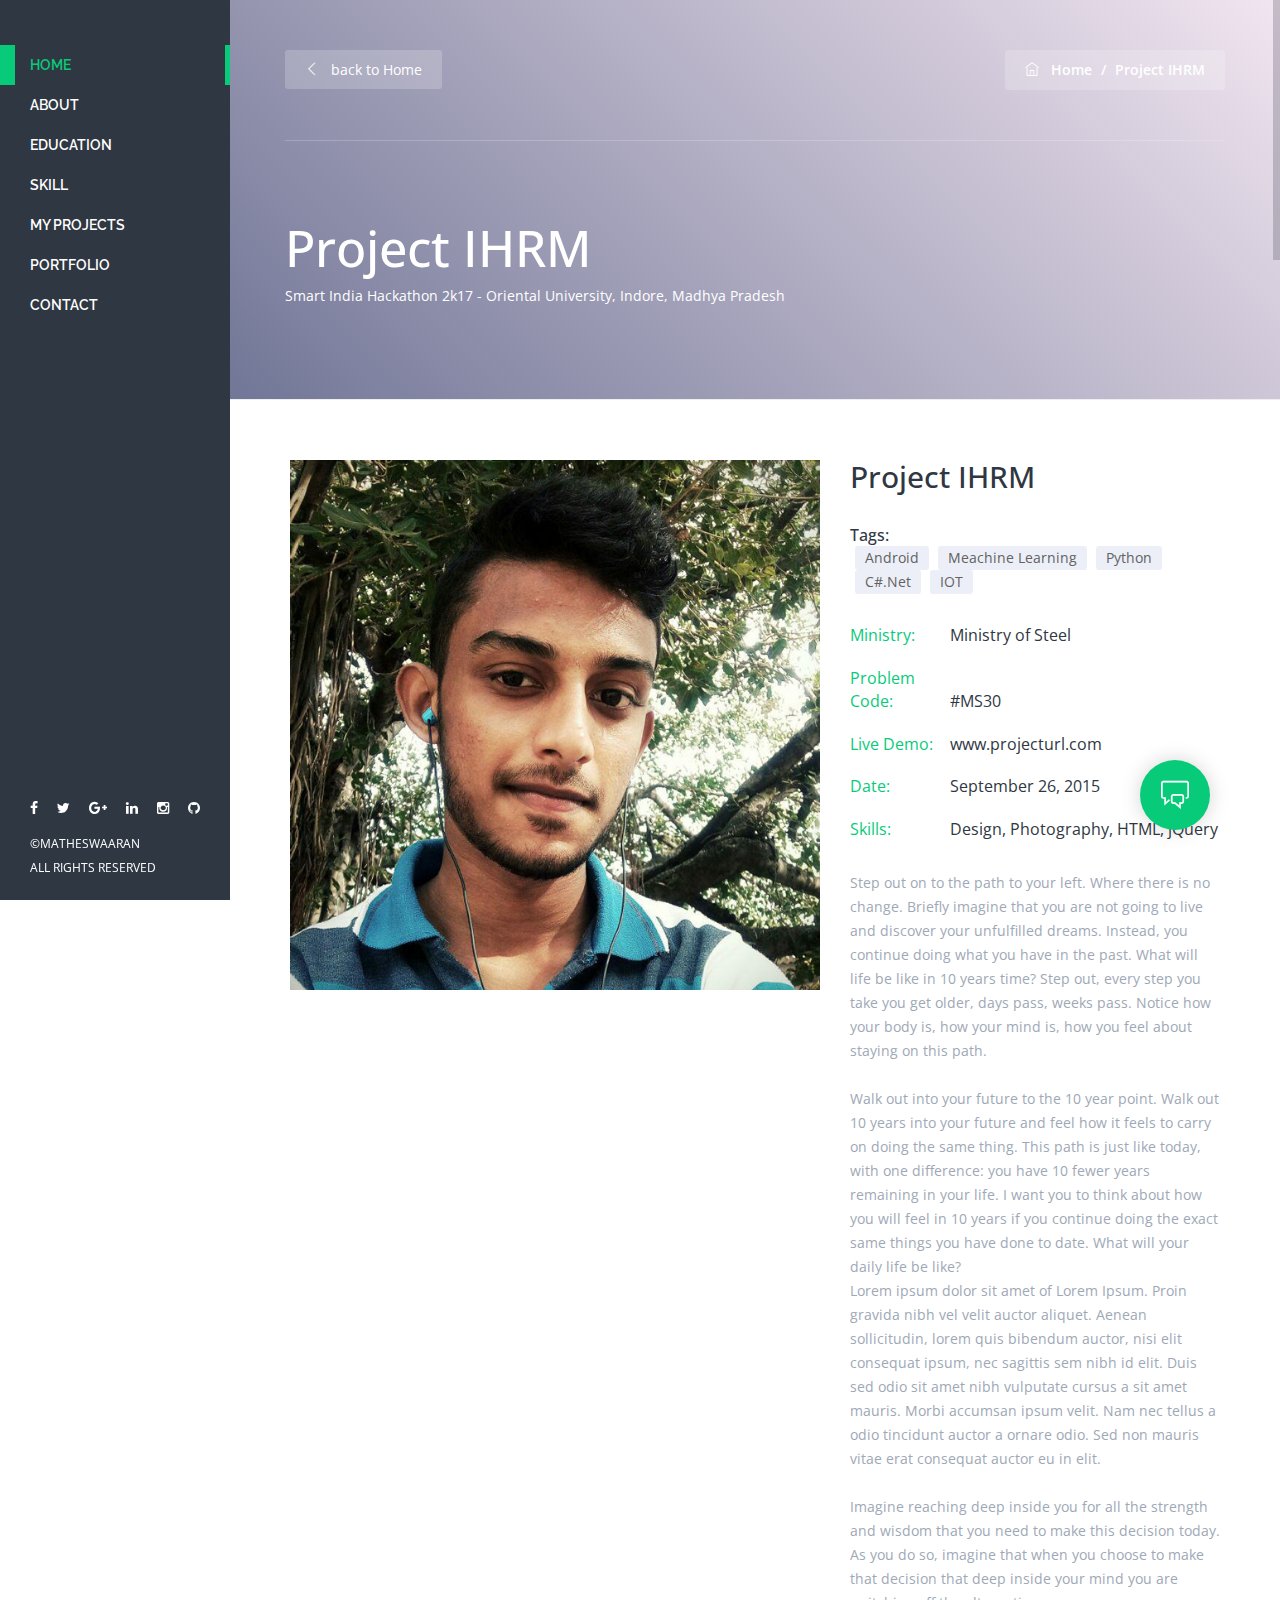
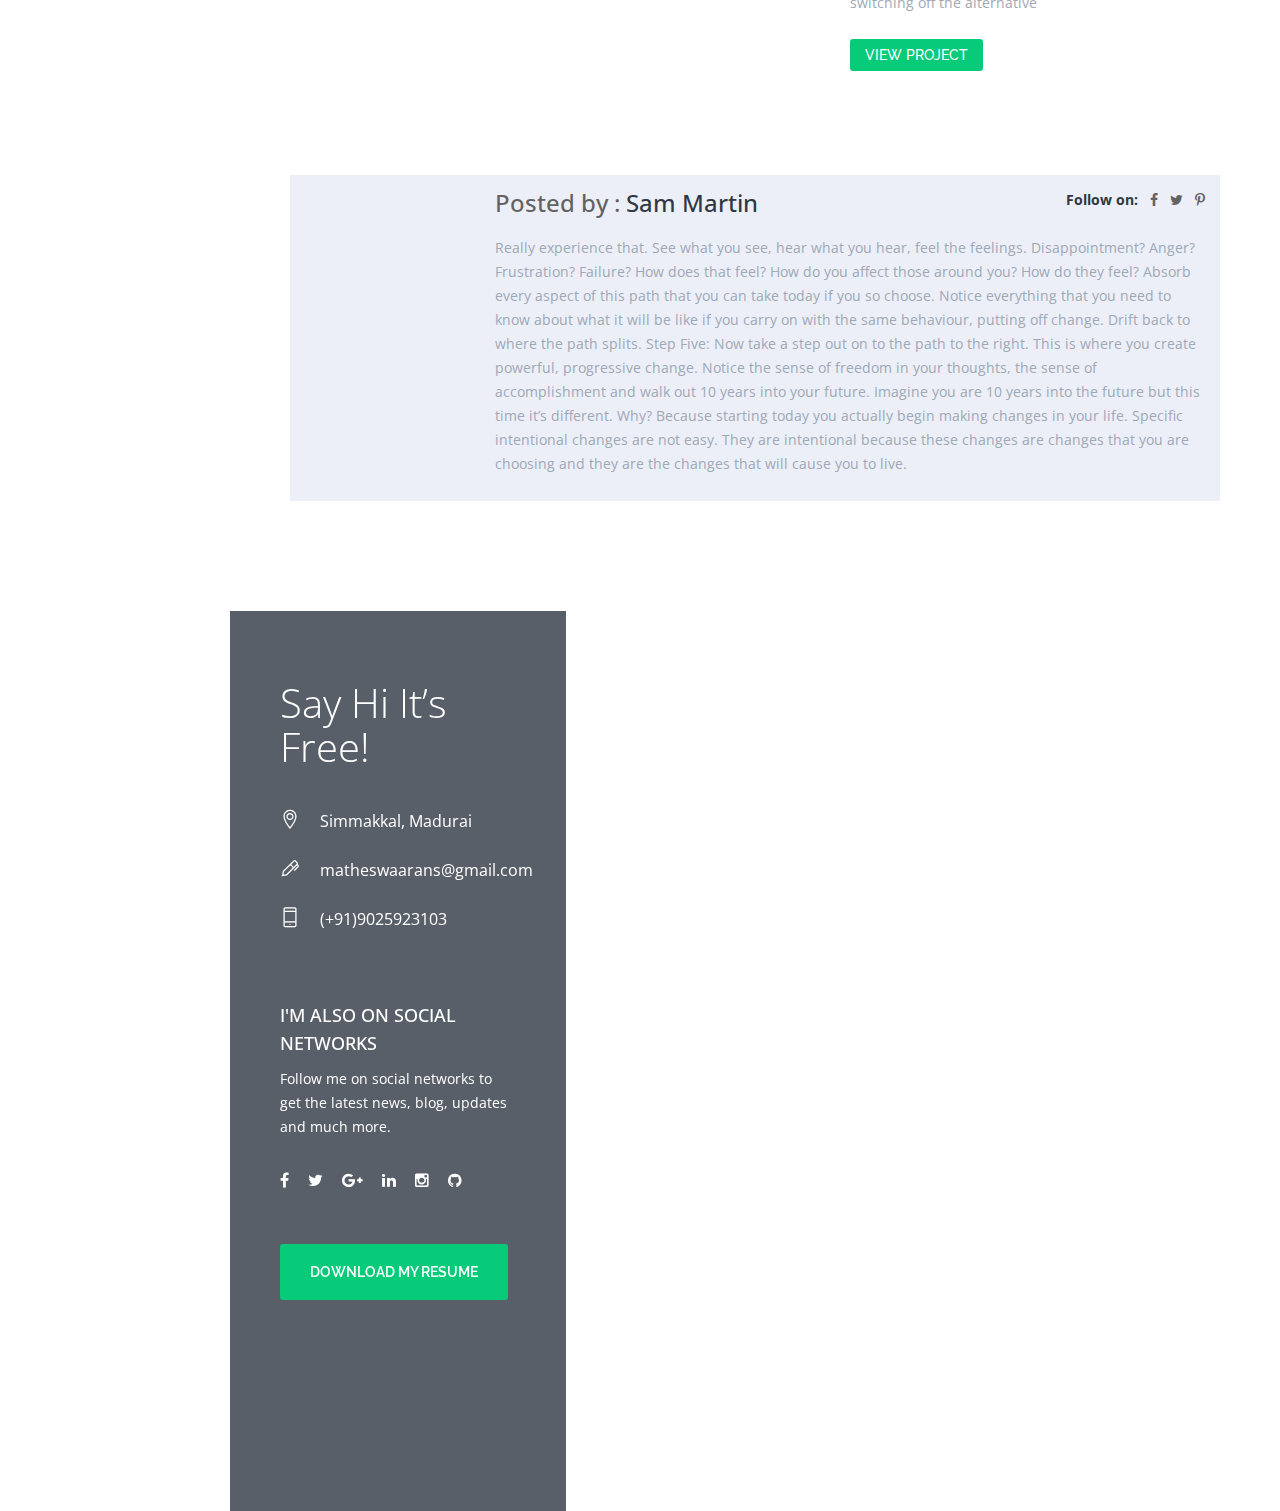
==== commit 1dc3fa11: "Maps in projectIHRM.html" ====
--- a/projectIHRM.html
+++ b/projectIHRM.html
@@ -314,7 +314,7 @@
 <script type="text/javascript" src='js/plugins.js'></script>
 
 <!-- map script -->
-<script src="http://maps.google.com/maps/api/js?sensor=false"></script>
+<script src="https://maps.google.com/maps/api/js?key=AIzaSyCywSm7S3UN_fw12pQU_YfLFXeu3u_bRuE"></script>
 <script type="text/javascript" src="js/map-scripts.js"></script>
 
 <!-- style customizer  -->
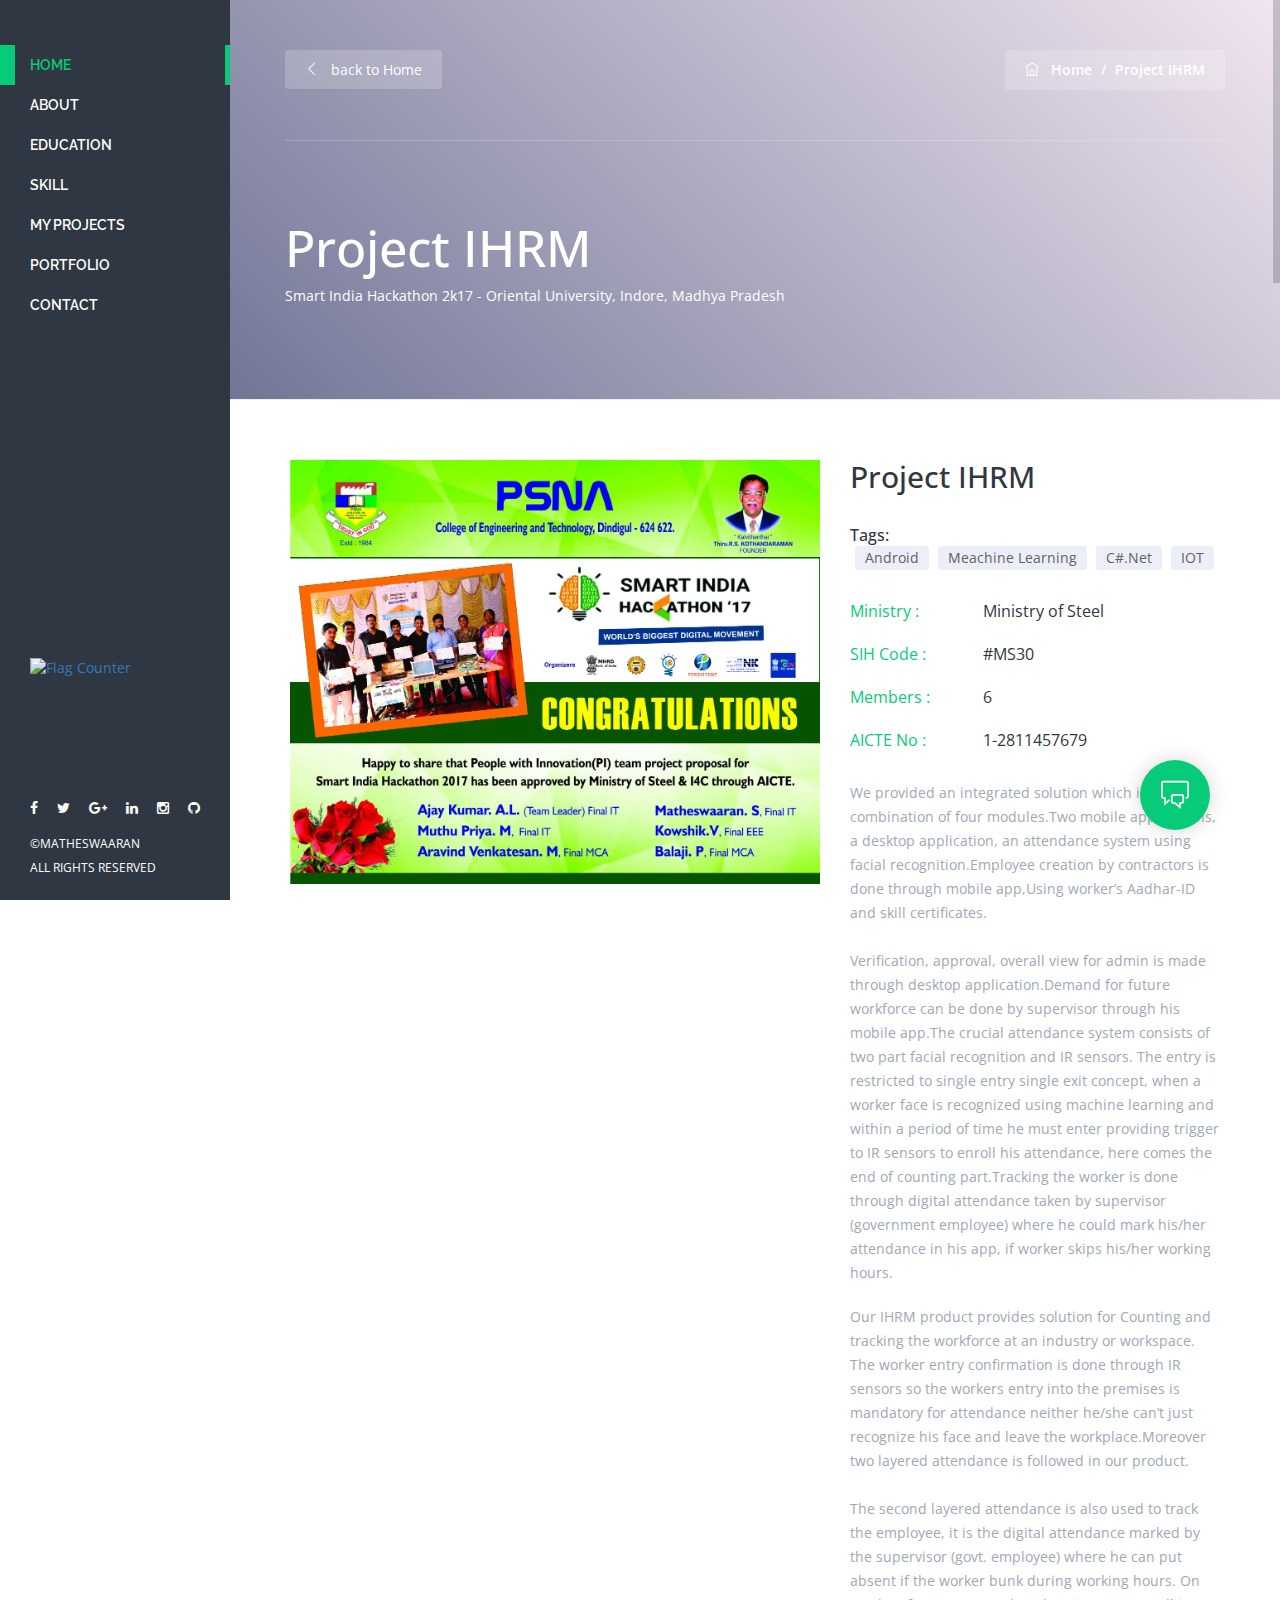
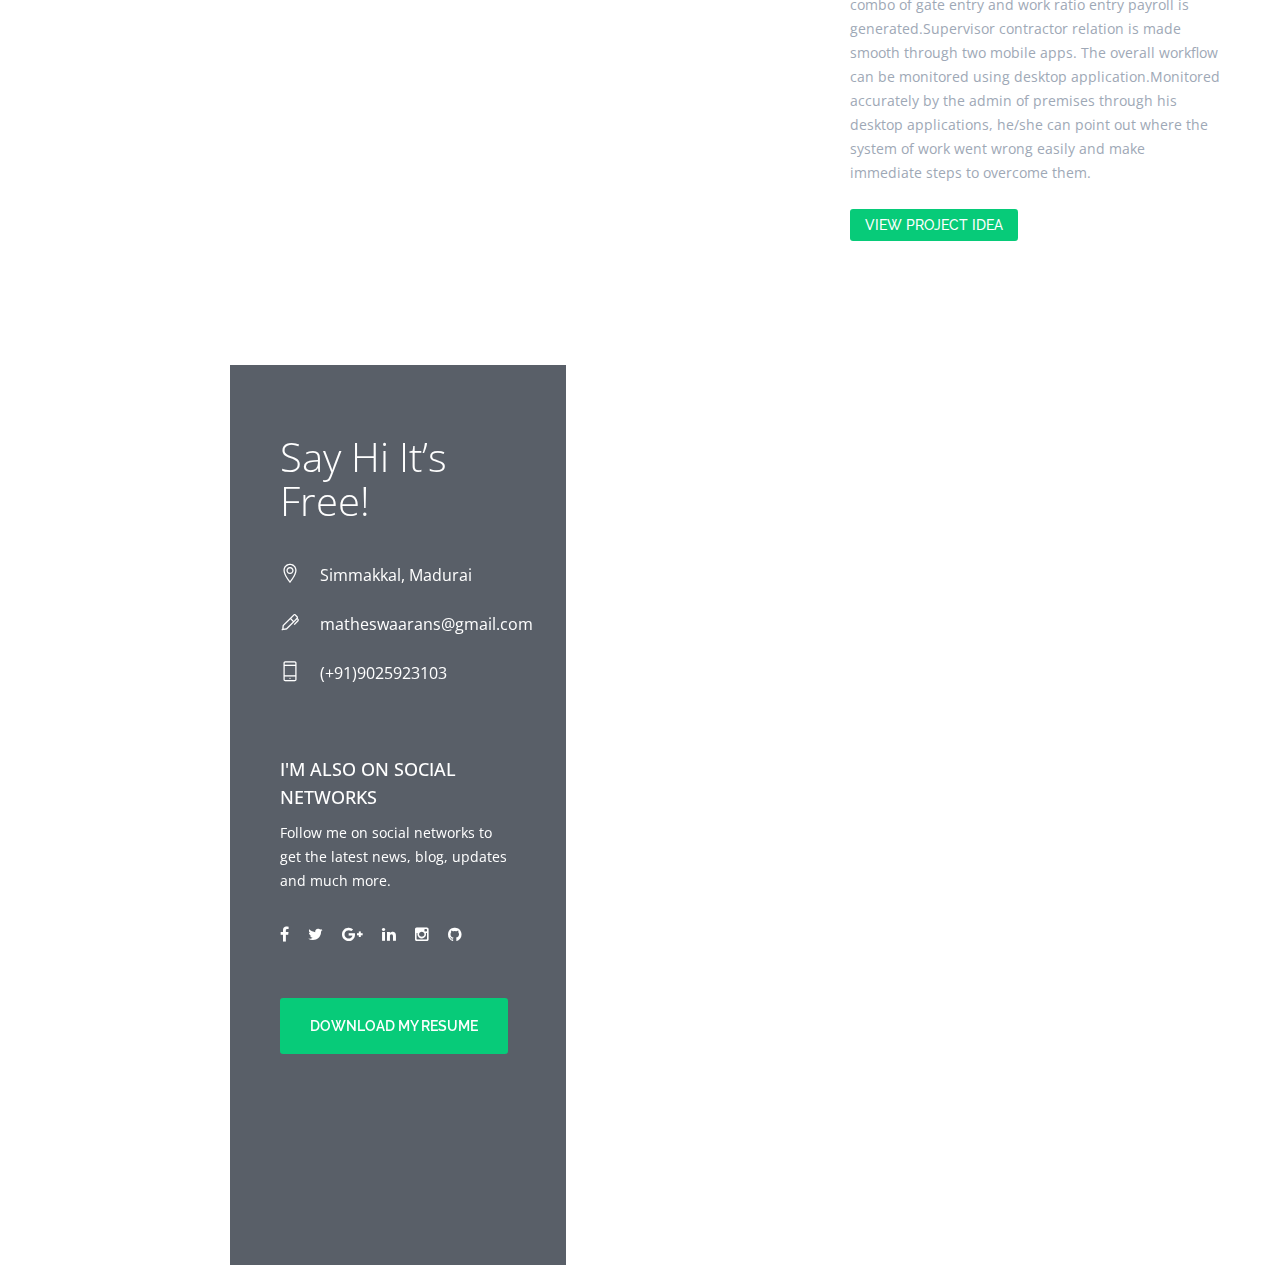
==== commit a1ae8e95: "Project IHRM update" ====
--- a/projectIHRM.html
+++ b/projectIHRM.html
@@ -74,6 +74,9 @@
    </div> 
 </nav>
 <div class="menu-footer">
+  <div class="copyright">
+    <a href="https://info.flagcounter.com/Ys9u"><img src="https://s04.flagcounter.com/mini/Ys9u/bg_2F3742/txt_FFFFFF/border_2F3742/flags_0/" alt="Flag Counter" border="0"></a><br><br><br><br><br><br><br>
+  </div>
   <div class="social">
     <ul>
           <li><a href="https://www.facebook.com/matheswaaran" target="_blank"><i class="fa fa-facebook"></i></a></li>
@@ -131,16 +134,22 @@
       <div class="col-lg-7 col-md-7">
            <div class="owl-carousel-1">
               <div class="item">
-                 <img src="images/portfolio/ajay.jpg" alt="">
-              </div>
-              <div class="item">
-                 <img src="images/portfolio/arivu.jpg" alt="">
-              </div>
-              <div class="item">
-                 <img src="images/portfolio/naren.jpg" alt="">
-              </div>
-              <div class="item">
-                 <img src="images/portfolio/naresh.jpg" alt="">
+                 <img src="images/projectIHRM/1.jpg" alt="">
+              </div>
+              <div class="item">
+                 <img src="images/projectIHRM/2.jpg" alt="">
+              </div>
+              <div class="item">
+                 <img src="images/projectIHRM/3.jpg" alt="">
+              </div>
+              <div class="item">
+                 <img src="images/projectIHRM/4.jpg" alt="">
+              </div>
+              <div class="item">
+                 <img src="images/projectIHRM/5.jpg" alt="">
+              </div>
+              <div class="item">
+                 <img src="images/projectIHRM/6.jpg" alt="">
               </div>
            </div>
       </div>
@@ -153,52 +162,47 @@
             <ul>
               <li><a href="#">Android</a></li>
               <li><a href="#">Meachine Learning</a></li>
-              <li><a href="#">Python</a></li>
               <li><a href="#">C#.Net</a></li>
               <li><a href="#">IOT</a></li>
             </ul>
           </div>
           <div class="port-meta clearfix">
             <ul>
-              <li><b>Ministry:</b><span>Ministry of Steel</span></li>
-              <li><b>Problem Code:</b><span>#MS30</span></li>
-              <li><b>Live Demo: </b><span>www.projecturl.com</span></li>
-              <li><b>Date: </b><span>September 26, 2015</span></li>
-              <li><b>Skills: </b><span>Design, Photography, HTML, jQuery</span></li>
+              <li>
+                <div class="row">
+                  <div class="col-lg-4 col-md-4"><b>Ministry :</b></div>
+                  <div class="col-lg-8 col-md-8"><span>Ministry of Steel</span></div>
+                </div>
+              </li>
+              <li>
+                <div class="row">
+                  <div class="col-lg-4 col-md-4"><b>SIH Code :</b></div>
+                  <div class="col-lg-8 col-md-8"><span>#MS30</span></div>
+                </div>
+              </li>
+              <li>
+                <div class="row">
+                  <div class="col-lg-4 col-md-4"><b>Members :</b></div>
+                  <div class="col-lg-8 col-md-8"><span>6</span></div>
+                </div>
+              </li>
+              <li>
+                <div class="row">
+                  <div class="col-lg-4 col-md-4"><b>AICTE No :</b></div>
+                  <div class="col-lg-8 col-md-8"><span>1-2811457679</span></div>
+                </div>
+              </li>
             </ul>
           </div>
           <div class="port-info">
-              <p>Step out on to the path to your left. Where there is no change. Briefly imagine that you are not going to live and discover your unfulfilled dreams. Instead, you continue doing what you have in the past. What will life be like in 10 years time? Step out, every step you take you get older, days pass, weeks pass. Notice how your body is, how your mind is, how you feel about staying on this path. <br> <br>
-              Walk out into your future to the 10 year point. Walk out 10 years into your future and feel how it feels to carry on doing the same thing. This path is just like today, with one difference: you have 10 fewer years remaining in your life. I want you to think about how you will feel in 10 years if you continue doing the exact same things you have done to date. What will your daily life be like?</p>
-
-              <p>Lorem ipsum dolor sit amet of Lorem Ipsum. Proin gravida nibh vel velit auctor aliquet. Aenean sollicitudin, lorem quis bibendum auctor, nisi elit consequat ipsum, nec sagittis sem nibh id elit. Duis sed odio sit amet nibh vulputate cursus a sit amet mauris. Morbi accumsan ipsum velit. Nam nec tellus a odio tincidunt auctor a ornare odio. Sed non  mauris vitae erat consequat auctor eu in elit. <br> <br>
-
-              Imagine reaching deep inside you for all the strength and wisdom that you need to make this decision today. As you do so, imagine that when you choose to make that decision that deep inside your mind you are switching off the alternative </p>
-              <div class="button-small"><a href="#">View Project</a> </div>
+              <p>We provided an integrated solution which is a combination of four modules.Two mobile applications, a desktop application, an attendance system using facial recognition.Employee creation by contractors is done through mobile app,Using worker’s Aadhar-ID and skill certificates.<br><br> Verification, approval, overall view for admin is made through desktop application.Demand for future workforce can be done by supervisor through his mobile app.The crucial attendance system consists of two part facial recognition and IR sensors. The entry is restricted to single entry single exit concept, when a worker face is recognized using machine learning and within a period of time he must enter providing trigger to IR sensors to enroll his attendance, here comes the end of counting part.Tracking the worker is done through digital attendance taken by supervisor (government employee) where he could mark his/her attendance in his app, if worker skips his/her working hours.</p><br>
+
+              <p>Our IHRM product provides solution for Counting and tracking the workforce at an industry or workspace. The worker entry confirmation is done through IR sensors so the workers entry into the premises is mandatory for attendance neither he/she can’t just recognize his face and leave the workplace.Moreover two layered attendance is followed in our product. <br><br>The second layered attendance is also used to track the employee, it is the digital attendance marked by the supervisor (govt. employee) where he can put absent if the worker bunk during working hours. On combo of gate entry and work ratio entry payroll is generated.Supervisor contractor relation is made smooth through two mobile apps. The overall workflow can be monitored using desktop application.Monitored accurately by the admin of premises through his desktop applications, he/she can point out where the system of work went wrong easily and make immediate steps to overcome them.</p>
+              <div class="button-small"><a href="https://drive.google.com/file/d/17-M26AQbWBAXoW_f3_m7u79OTHPBfXYy/view" target="_blank">View Project Idea</a> </div>
               
            </div>
        </div>
     </div>
-  <!--=================================-->
-   <div class="row">
-    <div class="col-ld-12 col-md-12">
-      <div class="port-post clearfix">
-       <div class="port-post-photo">
-          <img src="images/my-photo.jpg" alt="">
-        </div> 
-        <div class="port-post-info">
-          <h3 class="text-blue"><span>Posted by :</span> Sam Martin</h3>
-          <div class="port-post-social pull-right">
-            <strong>Follow on:</strong>
-            <a href="#"><i class="fa fa-facebook"></i></a>
-            <a href="#"><i class="fa fa-twitter"></i></a>
-            <a href="#"><i class="fa fa-pinterest-p"></i></a>
-          </div>
-          <p>Really experience that. See what you see, hear what you hear, feel the feelings. Disappointment? Anger? Frustration? Failure? How does that feel? How do you affect those around you? How do they feel? Absorb every aspect of this path that you can take today if you so choose. Notice everything that you need to know about what it will be like if you carry on with the same behaviour, putting off change. Drift back to where the path splits. Step Five: Now take a step out on to the path to the right. This is where you create powerful, progressive change. Notice the sense of freedom in your thoughts, the sense of accomplishment and walk out 10 years into your future. Imagine you are 10 years into the future but this time it’s different. Why? Because starting today you actually begin making changes in your life. Specific intentional changes are not easy. They are intentional because these changes are changes that you are choosing and they are the changes that will cause you to live.</p>
-        </div>
-      </div>
-     </div>
-   </div>
  <!--=================================-->
   </div>
 </section>
@@ -236,7 +240,7 @@
           <li><a href="https://www.github.com/Matheswaaran" target="_blank"><i class="fa fa-github"></i> </a></li>
     </ul>
   </div>
-  <div class="button-large"><a href="https://tinyurl.com/matresume" target="_blank">Download my Resume</a></div>
+  <div class="button-large"><a href="https://tinyurl.com/matsresume" target="_blank">Download my Resume</a></div>
  </div>
  <div class="contact-form">
    <div id="contact-wrapper">
--- a/css/style.css
+++ b/css/style.css
@@ -279,6 +279,7 @@
 .resume-block .resume-icon  span { font-size: 40px; color: #9ea8b6; line-height: 50px; }
 .resume-block .resume-name { display: table-cell; }
 .resume-block .resume-name h3 { margin-top: 0px; margin-bottom: 5px; color: #07cb79; font-weight: 600; }
+.resume-block .resume-name a { margin-top: 0px; margin-bottom: 5px; color: #07cb79; font-weight: 600; }
 .resume-block .resume-name span { color: #9ea8b6; font-weight: 600; font-size: 18px; }
 .resume-block .resume-info h3 { margin-top: 0px; color: #2f3742; font-weight: 600; margin-bottom: 20px; }
 .resume-block.clearfix { margin-bottom: 0px; }
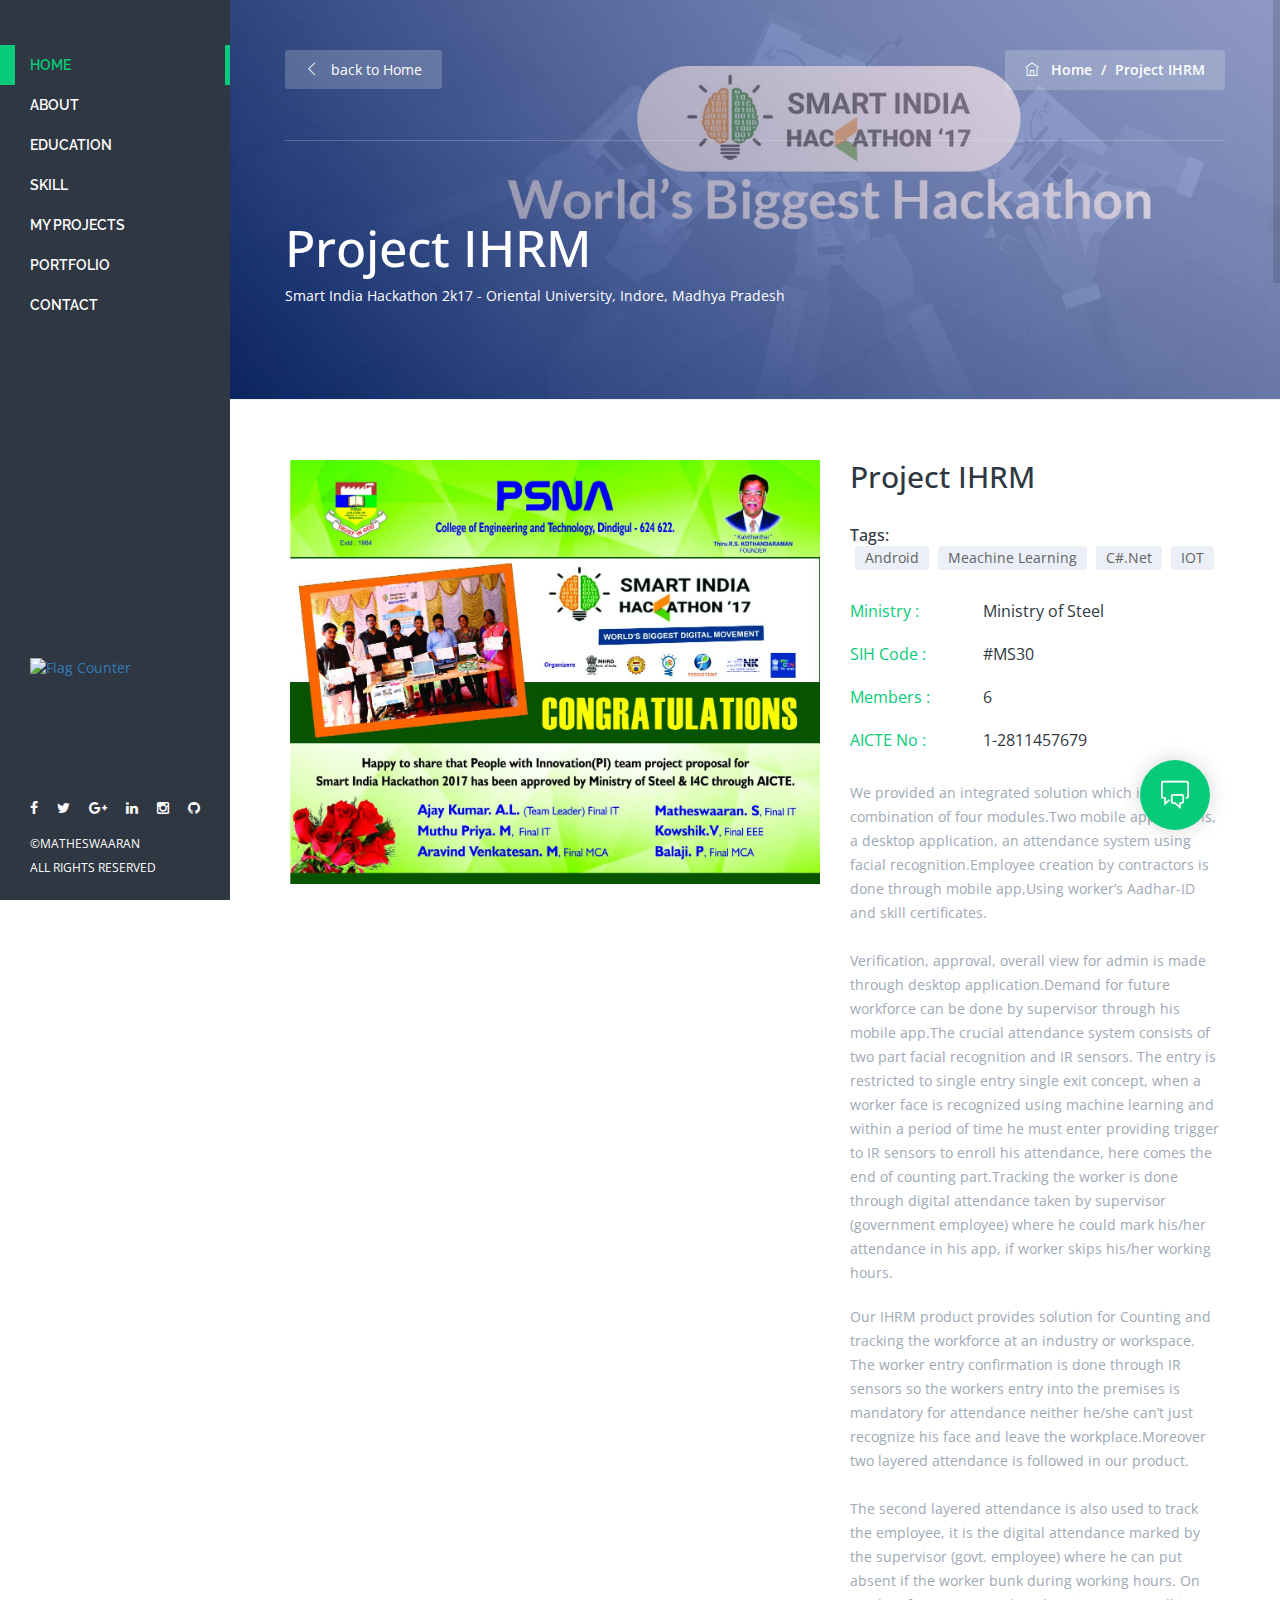
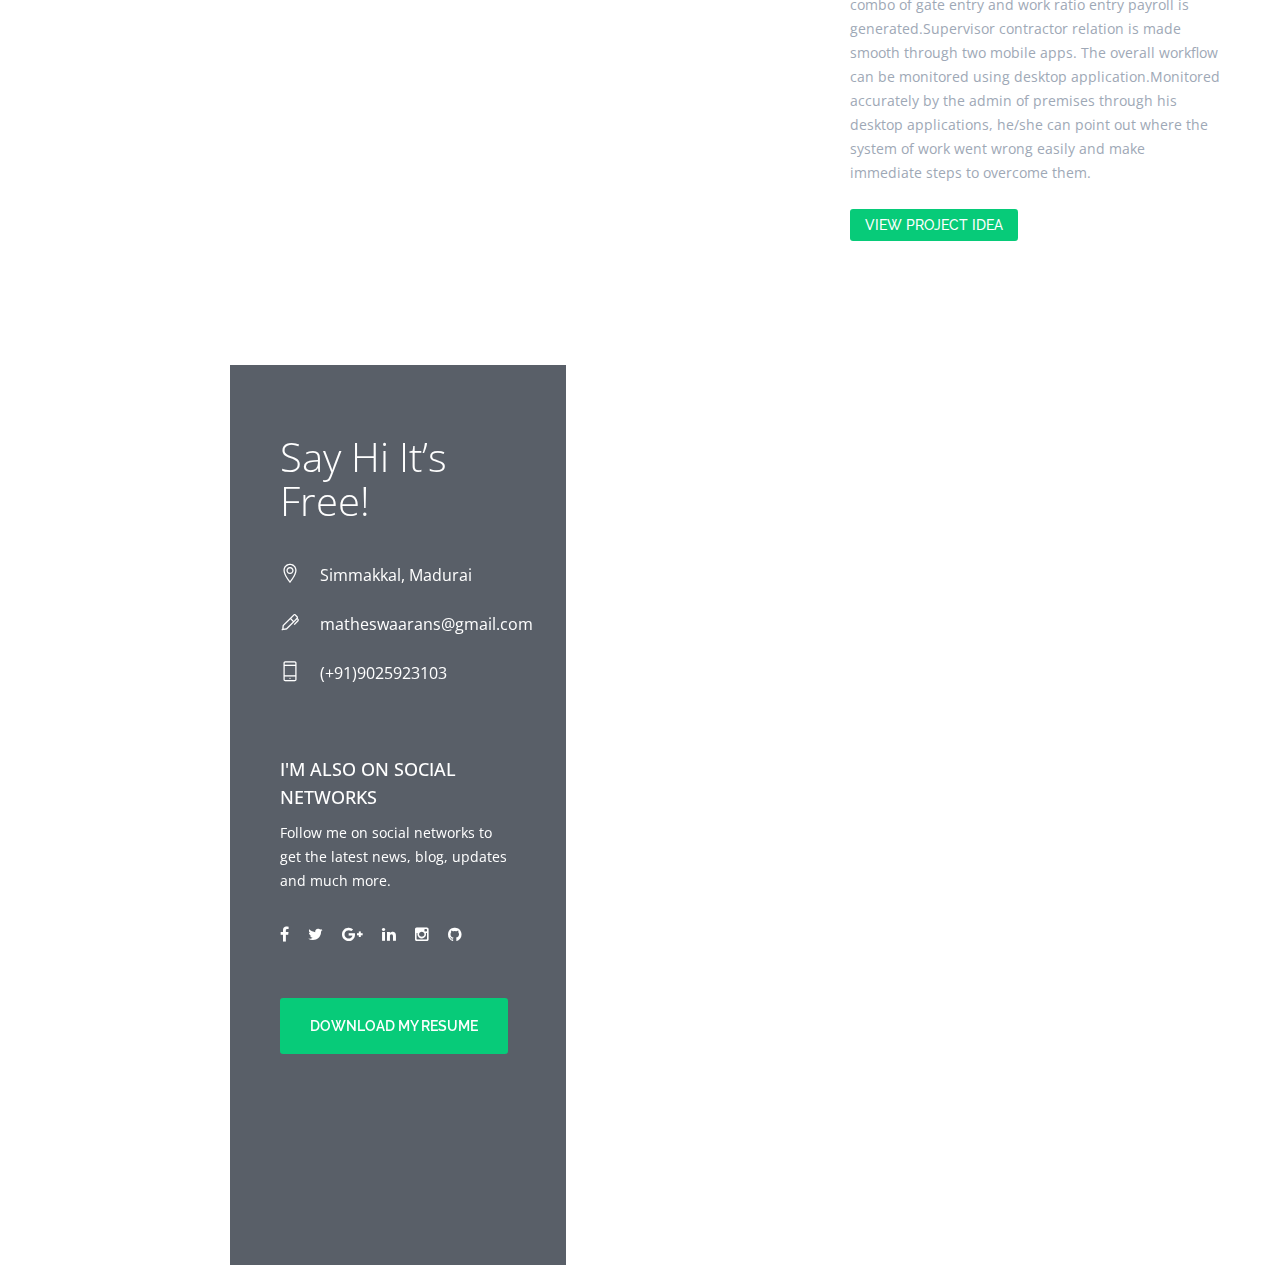
==== commit 0860e2cd: "Background update" ====
--- a/projectIHRM.html
+++ b/projectIHRM.html
@@ -101,7 +101,7 @@
   intro -->
 
 <section class="content-scroller">  
-  <div class="page-header bg gradient-01">
+  <div style="background: url(images/projectIHRM/s2.jpg);" class="page-header bg gradient-01">
       <div class="container-fluid">
       <div class="row">
         <div class="top-bar clearfix">
